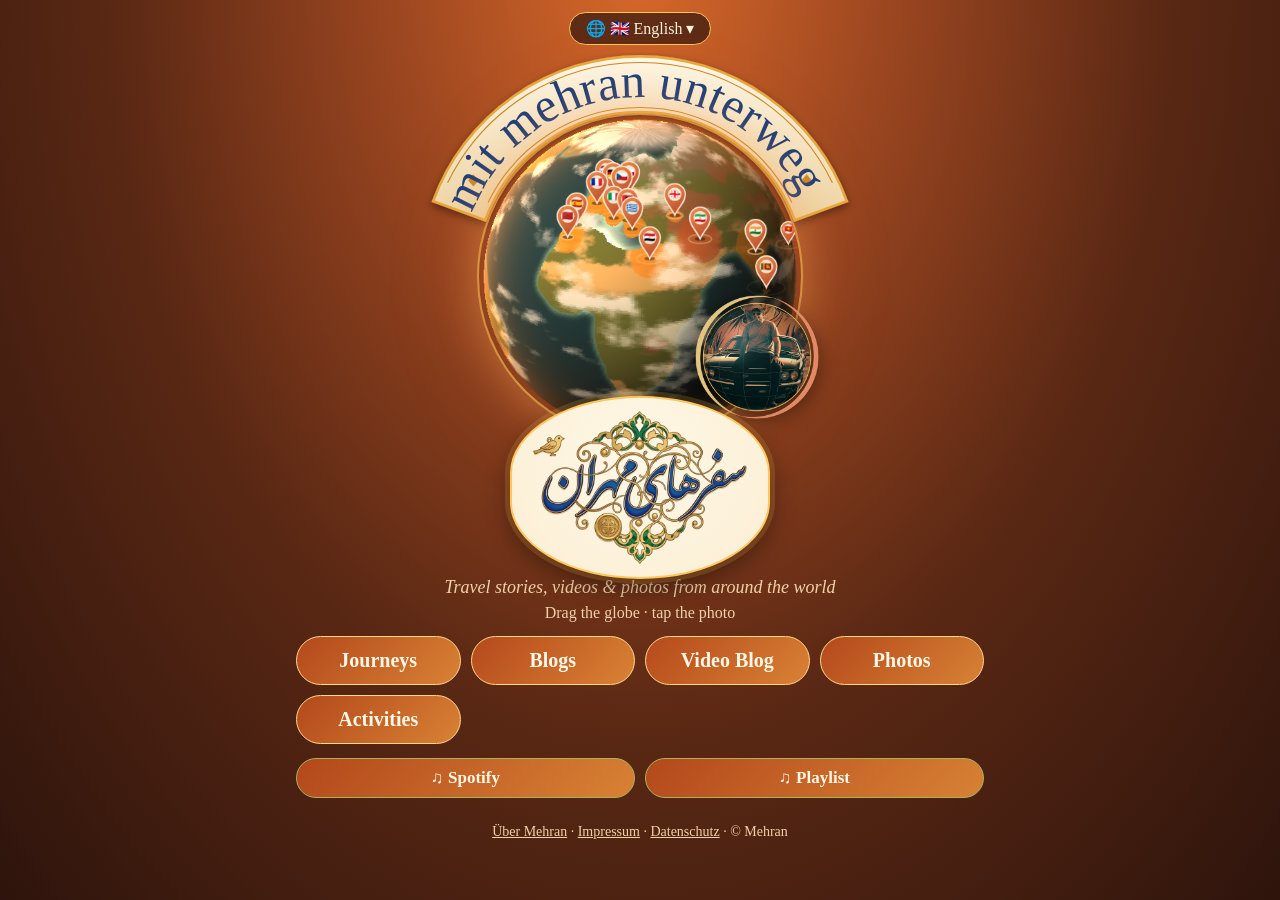
==== index.html @ 46181227 "Add files via upload" ====
<!DOCTYPE html>
<html lang="de"><head><meta charset="utf-8">
<meta name="viewport" content="width=device-width, initial-scale=1, viewport-fit=cover">
<title>Mit Mehran unterwegs – Reiseblog, Reisevideos &amp; Fotos aus aller Welt | سفرهای مهران</title>
<meta name="description" content="Mit Mehran unterwegs: Reisevideos, Reiseberichte und Fotos aus Korfu, Marokko, Sri Lanka, Bali, Vietnam, Ägypten und vielen weiteren Ländern – Geschichten ohne Hektik, direkt von unterwegs.">
<meta name="theme-color" content="#3a1a10"><meta name="robots" content="index,follow,max-image-preview:large">
<link rel="canonical" href="https://mehranaghadavoodi-blip.github.io/mit-mehran-unterwegs1/"><link rel="icon" href="favicon.png"><link rel="apple-touch-icon" href="favicon.png">
<meta property="og:type" content="website"><meta property="og:site_name" content="Mit Mehran unterwegs"><meta property="og:locale" content="de_DE">
<meta property="og:title" content="Mit Mehran unterwegs – Reisen, Videos &amp; Fotos"><meta property="og:description" content="Reisevideos, Berichte und Fotos aus aller Welt – Korfu, Marokko, Sri Lanka, Bali, Vietnam und mehr.">
<meta property="og:url" content="https://mehranaghadavoodi-blip.github.io/mit-mehran-unterwegs1/"><meta property="og:image" content="https://mehranaghadavoodi-blip.github.io/mit-mehran-unterwegs1/og-image.jpg"><meta name="twitter:card" content="summary_large_image">
<script type="application/ld+json">{"@context": "https://schema.org", "@graph": [{"@type": "WebSite", "name": "Mit Mehran unterwegs", "alternateName": "سفرهای مهران", "url": "https://mehranaghadavoodi-blip.github.io/mit-mehran-unterwegs1/", "inLanguage": ["de", "en", "fa", "ar"]}, {"@type": "Person", "name": "Mehran", "jobTitle": "Fotograf, Video-Creator und Schriftsteller", "url": "https://mehranaghadavoodi-blip.github.io/mit-mehran-unterwegs1/", "sameAs": ["https://youtube.com/@mitmehranunterwegs", "https://www.instagram.com/abadani225", "https://www.facebook.com/share/1QJ9mqX9H7/", "https://www.tiktok.com/@jelly.abdu"]}]}</script>
<link rel="stylesheet" href="fonts/fonts.css">
<style>
:root{--bg:#3a1a10;--ink:#fff3dc;--mut:#f0d2a8;--gold:#ffc65c;--terra:#e8723a;--olive:#a7b45a;--card:rgba(66,30,16,.78);--line:#a8622f;--plate:#fbeed3;box-sizing:border-box;padding-top:env(safe-area-inset-top,0px);padding-bottom:env(safe-area-inset-bottom,0px)}
html{scroll-padding-top:env(safe-area-inset-top,0px)}
*{box-sizing:border-box}body{margin:0;background:radial-gradient(ellipse at 50% -5%,#d9692a 0%,#9b4620 28%,#5a2814 58%,#2e140c 100%) fixed;color:var(--ink);font-family:'Cormorant Garamond','Vazirmatn',Georgia,serif;min-height:100vh}
[dir=rtl]{font-family:'Vazirmatn','Cormorant Garamond',sans-serif}
.wrap{max-width:720px;margin:0 auto;padding:12px 16px 40px}
.logo{position:relative;width:min(100%,520px);margin:0 auto;aspect-ratio:1;direction:ltr}
.logo>*{position:absolute}
.logo svg{inset:0;width:100%;height:100%;pointer-events:none}
#g{left:19%;top:12%;width:62%;height:62%;border-radius:50%;cursor:grab;touch-action:none;box-shadow:0 0 0 2px rgba(242,184,75,.6),0 0 40px 6px rgba(255,170,90,.35),0 0 90px rgba(224,122,69,.25)}
.ph{left:60%;top:46%;width:25%;aspect-ratio:1;border-radius:50%;cursor:pointer;filter:drop-shadow(0 4px 10px rgba(0,0,0,.55))}
.ph img{width:100%;height:100%;border-radius:50%;object-fit:cover;display:block}
.ph.own img{border:3px solid var(--gold)}
.plate{left:25%;top:66%;width:50%;padding:2.5% 4%;border-radius:50%/42%;background:radial-gradient(ellipse at 50% 35%,#fff8e6,var(--plate));border:2px solid var(--gold);box-shadow:0 0 0 5px rgba(242,184,75,.18),0 8px 24px rgba(0,0,0,.45)}
.plate img{display:block;width:100%;mix-blend-mode:multiply}
.top{font-family:'Great Vibes','Lora',Georgia,cursive;font-size:56px}
nav{display:grid;grid-template-columns:repeat(auto-fit,minmax(130px,1fr));gap:10px;margin:14px 0}
nav a,.back,.mus a{display:block;text-align:center;padding:12px 8px;border:1px solid var(--gold);border-radius:999px;color:var(--ink);text-decoration:none;font-size:20px;font-weight:600;background:linear-gradient(135deg,rgba(190,76,28,.9),rgba(230,140,56,.9));border-color:#ffd98a;color:#fff7e6;transition:.2s}
nav a:hover,.mus a:hover{filter:brightness(1.15)}nav a.on{background:#fff3dc;color:#8a3a14}
.back{display:inline-block;padding:6px 16px;font-size:16px;margin-bottom:8px}
h1{font-style:italic;color:var(--gold);font-size:32px;margin:6px 0}
.hint{color:var(--mut);font-size:16px;text-align:center;margin:6px 0}
.mus{display:flex;gap:10px;flex-wrap:wrap;margin-top:10px}.mus a{flex:1;min-width:150px;font-size:17px;border-color:var(--olive);padding:9px 8px}
.leg{display:flex;gap:16px;justify-content:center;align-items:flex-end;flex-wrap:wrap;margin:8px 0}
.leg div{text-align:center;font-size:15px;color:var(--mut)}.leg canvas{display:block;margin:auto}
.card{background:var(--card);border:1px solid var(--line);border-radius:16px;margin:14px 0;overflow:hidden}
.flag{height:7px}
.ci{padding:12px 14px;display:flex;gap:14px;align-items:flex-start}
.orb{position:relative;flex:none;width:118px;aspect-ratio:1;padding:5px;border-radius:50%;background:conic-gradient(var(--c1),var(--c2),var(--c1),var(--c2),var(--c1));transition:width .35s;box-shadow:0 0 18px rgba(255,170,90,.3)}
.orb::after{content:"";position:absolute;inset:-6px;border-radius:50%;border:1px dashed var(--gold);animation:sp 40s linear infinite;pointer-events:none}
@keyframes sp{to{transform:rotate(360deg)}}
.orb.big{width:min(100%,250px)}
.orb canvas{width:100%;height:100%;border-radius:50%;display:block;cursor:grab;touch-action:none;background:#12100e}
.orb .fb{position:absolute;right:-8px;top:-8px;font-size:22px;background:var(--card);border:1px solid var(--gold);border-radius:50%;width:32px;height:32px;display:flex;align-items:center;justify-content:center;z-index:2}
.tx{flex:1;min-width:0}.ci.rowbig{flex-wrap:wrap}
.tx h2{margin:0;font-size:25px}
.dt{color:var(--gold);font-size:16px}.gr{color:var(--mut);font-style:italic;font-size:17px;margin:2px 0 6px}
.chips{display:flex;flex-wrap:wrap;gap:6px;margin:6px 0}
.chips a{font-size:15px;padding:3px 10px 3px 6px;border-radius:999px;border:1px solid var(--line);color:var(--ink);text-decoration:none;display:inline-flex;align-items:center;gap:4px}
.chips a:hover{background:var(--terra);border-color:var(--terra);color:#fff}
.chips svg{width:12px;height:16px}
.yt{display:inline-block;margin-top:4px;padding:6px 14px;border-radius:8px;background:var(--terra);color:#fff;text-decoration:none;font-size:16px}
.soon{padding:40px 16px;text-align:center;color:var(--mut);font-size:20px;border:1px dashed var(--line);border-radius:16px}
.ed{text-align:center;margin-top:24px}.ed button{background:none;border:none;color:var(--mut);text-decoration:underline;font:inherit;font-size:14px;cursor:pointer}
#adm{position:fixed;inset:0;background:rgba(0,0,0,.7);display:flex;align-items:center;justify-content:center;z-index:9;padding:16px}
#adm[hidden]{display:none}
#adm div{background:var(--card);border:1px solid var(--gold);border-radius:14px;padding:14px;width:min(640px,100%);max-height:90vh;overflow:auto;direction:ltr}
#adm textarea{width:100%;height:42vh;background:var(--bg);color:var(--ink);border:1px solid var(--line);border-radius:8px;font:12px/1.35 monospace;padding:8px}
#adm button,#adm label{display:inline-block;margin:6px 6px 0 0;padding:6px 12px;border-radius:8px;border:1px solid var(--gold);background:var(--bg2);color:var(--ink);cursor:pointer;font-size:14px}
#adm p{font-size:14px;color:var(--mut);margin:4px 0}
@media(max-width:420px){.ci{flex-direction:column;align-items:center;text-align:center}.chips{justify-content:center}}
.lang{position:relative;text-align:center;margin-bottom:8px}
.lang summary{display:inline-block;list-style:none;cursor:pointer;padding:6px 16px;border:1px solid var(--gold);border-radius:999px;background:var(--card);color:var(--ink);font-size:16px}
.lang summary::-webkit-details-marker{display:none}
#lm{display:flex;flex-wrap:wrap;gap:6px;justify-content:center;margin-top:8px;padding:10px;border:1px solid var(--line);border-radius:14px;background:var(--card)}
#lm button{background:transparent;border:1px solid var(--line);color:var(--ink);border-radius:999px;padding:4px 12px;font:inherit;font-size:15px;cursor:pointer}
#lm button.on{background:var(--gold);color:#3a1a10;border-color:var(--gold)}
.card{backdrop-filter:blur(4px)}
.sr{position:absolute;left:-9999px;top:auto;width:1px;height:1px;overflow:hidden}
.tag{text-align:center;color:var(--mut);font-style:italic;font-size:18px;margin:4px 0}
.pl{list-style:none;margin:6px 0;padding:0;font-size:16px}.pl li{margin:3px 0}.pl a{color:var(--ink);text-decoration:underline;text-decoration-color:var(--terra);text-underline-offset:3px}
.fm{display:grid;grid-template-columns:1fr 1fr;gap:6px;margin:6px 0}.fm input,.fm select{width:100%;padding:6px;border-radius:8px;border:1px solid var(--line);background:var(--bg);color:var(--ink);font:inherit;font-size:14px}.fm .w{grid-column:1/3}
#adm h3{margin:8px 0 2px;color:var(--gold);font-size:18px}
footer{text-align:center;margin-top:26px;color:var(--mut);font-size:14px}footer a{color:var(--mut)}
</style></head><body><div class="wrap">
<details class="lang" id="lang"><summary id="ls"></summary><div id="lm"></div></details>
<section id="v-home">
 <h1 class="sr">Mit Mehran unterwegs – Reiseblog, Reisevideos und Fotos aus aller Welt</h1><div class="logo">
  <svg viewBox="0 0 600 600" role="img" aria-label="Mit Mehran unterwegs"><defs>
<linearGradient id="bg" x1="0" y1="0" x2="0" y2="1"><stop offset="0" stop-color="#fff9e8"/><stop offset="1" stop-color="#efd7a6"/></linearGradient>
<filter id="sh" x="-10%" y="-10%" width="120%" height="130%"><feDropShadow dx="0" dy="4" stdDeviation="5" flood-color="#000" flood-opacity=".45"/></filter>
<path id="pt" d="M113.9 167.3A207 207 0 0 1 486.1 167.3"/></defs>
<path d="M61.3 171.1A254 254 0 0 1 538.7 171.1L478.5 193.0A190 190 0 0 0 121.5 193.0Z" fill="url(#bg)" stroke="#e8a93f" stroke-width="3" filter="url(#sh)"/>
<path d="M78.0 149.7A247 247 0 0 1 522.0 149.7" fill="none" stroke="#c98a2b" stroke-width="1.3"/><path d="M124.7 172.5A195 195 0 0 1 475.3 172.5" fill="none" stroke="#c98a2b" stroke-width="1.3"/><path d="M107.7 140.0l6 7-6 7-6-7z" fill="#c98a2b"/><path d="M492.3 140.0l6 7-6 7-6-7z" fill="#c98a2b"/>
<text class="top" fill="#1c3d78"><textPath href="#pt" startOffset="50%" text-anchor="middle">mit mehran unterwegs</textPath></text></svg>
  <canvas id="g" width="420" height="420"></canvas>
  <div class="ph" id="ph"><img id="pi" alt="Mehran"></div>
  <div class="plate"><img id="cal" alt="سفرهای مهران" src="[data-uri]"></div>
 </div>
 <p class="tag" data-t="tag"></p><p class="hint" data-t="hint1"></p>
</section>
<nav id="nav">
 <a href="#reisen" data-t="reisen"></a><a href="#blogs" data-t="blogs"></a><a href="#video" data-t="video"></a><a href="#fotos" data-t="fotos"></a><a href="#aktivitaeten" data-t="akt"></a>
</nav>
<div class="mus" id="mus">
 <a target="_blank" rel="noopener" href="https://open.spotify.com/user/315xuod2fjqzp75no5vqxgsgejxu">♫ Spotify</a>
 <a target="_blank" rel="noopener" href="https://open.spotify.com/playlist/4l3kvrcAQksjqbHuyg9P7o">♫ Playlist</a>
</div>
<section id="v-reisen" hidden>
 <a class="back" href="#home" data-t="back"></a>
 <h1 data-t="reisen"></h1>
 <div class="leg"><div><canvas id="l1" width="60" height="80"></canvas><span data-t="lv"></span></div><div><canvas id="l2" width="60" height="80"></canvas><span data-t="lp"></span></div><div><canvas id="l3" width="60" height="80"></canvas><span data-t="lvid"></span></div></div>
 <p class="hint" data-t="hint2"></p>
 <div id="list"></div>
</section>
<section id="v-other" hidden>
 <a class="back" href="#home" data-t="back"></a>
 <h1 id="ot"></h1><div class="soon" data-t="soon"></div>
</section>
<footer><a href="ueber-mehran.html">Über Mehran</a> · <a href="impressum.html">Impressum</a> · <a href="datenschutz.html">Datenschutz</a> · © Mehran</footer>
</div>
<noscript><div style="padding:16px"><h2>Reisen</h2><h3>Vietnam</h3><ul><li><a href="https://youtube.com/@mitmehranunterwegs/search?query=Vietnam+–+nächste+Reise">Vietnam – nächste Reise</a> 01.2027</li><li><a href="https://youtube.com/@mitmehranunterwegs/search?query=Vietnam+September+2023">Vietnam September 2023</a> 09.2023</li></ul><h3>Albanien</h3><ul><li><a href="https://youtube.com/@mitmehranunterwegs/search?query=Saranda+–+Das+Tor+zur+Albanischen+Riviera">Saranda – Das Tor zur Albanischen Riviera</a> 10.2026</li><li><a href="https://youtube.com/@mitmehranunterwegs/search?query=Albanien+Oktober+2023">Albanien Oktober 2023</a> 10.2023</li><li><a href="https://youtube.com/@mitmehranunterwegs/search?query=Griechenland-Albanien23">Griechenland-Albanien23</a> 2023</li></ul><h3>Griechenland</h3><ul><li><a href="https://youtube.com/@mitmehranunterwegs/search?query=Korfu+–+Reise-Vlog+2026">Korfu – Reise-Vlog 2026</a> 25.09. – 10.10.2026</li><li><a href="https://youtube.com/@mitmehranunterwegs/search?query=Korfu+13.10.22">Korfu 13.10.22</a> 10.2022</li><li><a href="https://youtube.com/@mitmehranunterwegs/search?query=Korfu+im+Oktober">Korfu im Oktober</a> </li><li><a href="https://youtube.com/@mitmehranunterwegs/search?query=Korfu+10.21">Korfu 10.21</a> 10.2021</li><li><a href="https://youtube.com/@mitmehranunterwegs/search?query=GRECE+Juli20+–+Griechenland">GRECE Juli20 – Griechenland</a> 07.2020</li><li><a href="https://youtube.com/@mitmehranunterwegs/search?query=Kreta+Februar+2020">Kreta Februar 2020</a> 02.2020</li><li><a href="https://youtube.com/@mitmehranunterwegs/search?query=Griechenland+–+Peloponnes">Griechenland – Peloponnes</a> </li><li><a href="https://youtube.com/@mitmehranunterwegs/search?query=Eine+griechische+Abenteuer-Reise">Eine griechische Abenteuer-Reise</a> </li></ul><h3>Marokko</h3><ul><li><a href="https://youtube.com/@mitmehranunterwegs/search?query=Marokko+Novv.+25">Marokko Novv. 25</a> 11.2025</li><li><a href="https://youtube.com/@mitmehranunterwegs/search?query=Marokko+–+Essaouira">Marokko – Essaouira</a> 08.2019</li><li><a href="https://youtube.com/@mitmehranunterwegs/search?query=Morocco">Morocco</a> </li><li><a href="https://youtube.com/@mitmehranunterwegs/search?query=Morocco,+a+country+that+captivates+every…">Morocco, a country that captivates every…</a> </li></ul><h3>Sri Lanka</h3><ul><li><a href="https://youtube.com/@mitmehranunterwegs/search?query=Srilanka+2025">Srilanka 2025</a> 2025</li><li><a href="https://youtube.com/@mitmehranunterwegs/search?query=Srilanka+Juli+25">Srilanka Juli 25</a> 07.2025</li><li><a href="https://youtube.com/@mitmehranunterwegs/search?query=SriLanka+Januar+und+Februar+2024">SriLanka Januar und Februar 2024</a> 01.–02.2024</li></ul><h3>Indonesien · Bali & Lombok</h3><ul><li><a href="https://youtube.com/@mitmehranunterwegs/search?query=Bali+2025">Bali 2025</a> 2025</li><li><a href="https://youtube.com/@mitmehranunterwegs/search?query=Bali-Indonesien+Juli+2025">Bali-Indonesien Juli 2025</a> 07.2025</li></ul><h3>USA · Kalifornien</h3><ul><li><a href="https://youtube.com/@mitmehranunterwegs/search?query=California+Feb.–April+2025">California Feb.–April 2025</a> 02.–04.2025</li></ul><h3>Deutschland</h3><ul><li><a href="https://youtube.com/@mitmehranunterwegs/search?query=Berlin+Mai.2022">Berlin Mai.2022</a> 05.2022</li><li><a href="https://youtube.com/@mitmehranunterwegs/search?query=Germany-Berlin">Germany-Berlin</a> </li><li><a href="https://youtube.com/@mitmehranunterwegs/search?query=Kassel-Meissner">Kassel-Meissner</a> </li></ul><h3>Ägypten</h3><ul><li><a href="https://youtube.com/@mitmehranunterwegs/search?query=Ägypten">Ägypten</a> </li></ul><h3>Frankreich</h3><ul><li><a href="https://youtube.com/@mitmehranunterwegs/search?query=Frankreich">Frankreich</a> </li></ul><h3>Georgien</h3><ul><li><a href="https://youtube.com/@mitmehranunterwegs/search?query=Georgien">Georgien</a> </li></ul><h3>Spanien · Andalusien</h3><ul></ul><h3>Niederlande</h3><ul><li><a href="https://youtube.com/@mitmehranunterwegs/search?query=Amsterdam+–+Trip">Amsterdam – Trip</a> </li><li><a href="https://youtube.com/@mitmehranunterwegs/search?query=Niederland+–+Holland">Niederland – Holland</a> </li></ul><h3>Polen</h3><ul><li><a href="https://youtube.com/@mitmehranunterwegs/search?query=One+Week+in+Poland">One Week in Poland</a> </li><li><a href="https://youtube.com/@mitmehranunterwegs/search?query=Poland">Poland</a> </li></ul><h3>Tschechien</h3><ul><li><a href="https://youtube.com/@mitmehranunterwegs/search?query=A+weekend+in+Prague.">A weekend in Prague.</a> </li></ul><h3>Italien</h3><ul><li><a href="https://youtube.com/@mitmehranunterwegs/search?query=Neapel">Neapel</a> </li></ul><h3>Indien</h3><ul><li><a href="https://youtube.com/@mitmehranunterwegs/search?query=Indien">Indien</a> </li></ul></div></noscript>
<div id="adm" hidden><div>
 <h3>Reise hinzufügen</h3>
 <div class="fm"><select id="fc" class="w"></select><input id="ft" class="w" placeholder="Titel, z. B. Korfu Mai 2027"><input id="fd" placeholder="Datum, z. B. 05.2027"><input id="fu" placeholder="YouTube-Playlist/Video-Link"><label class="w"><input id="fp" type="checkbox" style="width:auto"> geplant (noch nicht gereist)</label></div>
 <button id="at">＋ Reise speichern</button>
 <h3>Ort hinzufügen</h3>
 <div class="fm"><input id="pn" placeholder="Ortsname"><input id="pc" placeholder="Koordinaten oder Google-Maps-Link"><input id="pu" class="w" placeholder="Video-Link zu diesem Ort (optional)"></div>
 <button id="ap2">＋ Ort speichern</button>
 <p id="msg" style="color:var(--gold)"></p>
 <h3>Daten (reisen.json)</h3>
 <p>Nach dem Speichern: „Kopieren“, den Text in die Datei <b>reisen.json</b> einfügen und auf den Server hochladen. Änderungen hier sieht nur dieser Browser, bis reisen.json ersetzt ist.</p>
 <textarea id="ta" spellcheck="false"></textarea>
 <button id="ap">Text übernehmen</button><button id="cp">Kopieren</button><button id="dl">Als Datei laden</button><button id="rs">Zurücksetzen</button>
 <label>Foto hinzufügen<input id="pf" type="file" accept="image/*" hidden></label>
 <label>Schriftzug unten ersetzen<input id="cf" type="file" accept="image/*" hidden></label>
 <button id="cl">Schließen</button>
</div></div>
<svg width="0" height="0" style="position:absolute"><symbol id="pin" viewBox="0 0 24 32"><path d="M12 31C9 22 2 18 2 11a10 10 0 0 1 20 0c0 7-7 11-10 20z"/><circle cx="12" cy="11" r="4" fill="#f3e6d0"/></symbol></svg>

<script>
const D=Math.PI/180,YT='https://www.youtube.com/@mitmehranunterwegs';
const LANGS=['de','en','fa','ar','el','es','id','vi','fr','si','ka'],LB=['Deutsch','English','فارسی','دارجة / العربية','Ελληνικά','Español','Indonesia','Tiếng Việt','Français','සිංහල','ქართული'],FL=['🇩🇪','🇬🇧','🇮🇷','🇲🇦','🇬🇷','🇪🇸','🇮🇩','🇻🇳','🇫🇷','🇱🇰','🇬🇪'];
/* ===== Daten: nur über #admin oder reisen.json pflegen ===== */
const DB={
VN:{nm:'Vietnam|Vietnam|ویتنام|فيتنام|Βιετνάμ|Vietnam|Vietnam|Việt Nam|Vietnam|වියට්නාමය|ვიეტნამი',f:'🇻🇳',l:'vi',c:[16,107],r:6,z:2.6,gr:'Chào mừng đến Việt Nam',col:['#da251d','#ffcd00']},
AL:{nm:'Albanien|Albania|آلبانی|ألبانيا',f:'🇦🇱',l:'',c:[40.9,20],r:2.4,z:7,gr:'Mirë se vini në Shqipëri',col:['#e41e20','#111111']},
GR:{nm:'Griechenland|Greece|یونان|اليونان|Ελλάδα|Grecia|Yunani|Hy Lạp|Grèce|ග්‍රීසිය|საბერძნეთი',f:'🇬🇷',l:'el',c:[37.6,22.4],r:4.5,z:6.5,gr:'Καλώς ήρθατε στην Ελλάδα',col:['#0d5eaf','#ffffff']},
MA:{nm:'Marokko|Morocco|مراکش|المغرب',f:'🇲🇦',l:'ar',c:[31.8,-7],r:5,z:4.5,gr:'مرحبا بكم في المغرب',col:['#c1272d','#006233']},
LK:{nm:'Sri Lanka|Sri Lanka|سریلانکا|سريلانكا|Σρι Λάνκα|Sri Lanka|Sri Lanka|Sri Lanka|Sri Lanka|ශ්‍රී ලංකාව|შრი-ლანკა',f:'🇱🇰',l:'si',c:[7.6,80.7],r:3,z:9,gr:'ආයුබෝවන් – Ayubowan',col:['#8d153a','#eb7400']},
ID:{nm:'Indonesien · Bali & Lombok|Indonesia · Bali & Lombok|اندونزی · بالی و لومبوک|إندونيسيا · بالي ولومبوك|Ινδονησία · Μπαλί|Indonesia · Bali|Indonesia · Bali|Indonesia · Bali|Indonésie · Bali|ඉන්දුනීසියාව · බාලි|ინდონეზია · ბალი',f:'🇮🇩',l:'id',c:[-8.6,115.7],r:2,z:11,gr:'Selamat datang di Indonesia',col:['#ce1126','#ffffff']},
US:{nm:'USA · Kalifornien|USA · California|آمریکا · کالیفرنیا|الولايات المتحدة · كاليفورنيا',f:'🇺🇸',l:'en',c:[36.5,-119.5],r:4,z:4,gr:'Welcome to California',col:['#b22234','#3c3b6e']},
DE:{nm:'Deutschland|Germany|آلمان|ألمانيا|Γερμανία|Alemania|Jerman|Đức|Allemagne|ජර්මනිය|გერმანია',f:'🇩🇪',l:'de',c:[51,10],r:4,z:4,gr:'Willkommen in Deutschland',col:['#000000','#dd0000']},
EG:{nm:'Ägypten|Egypt|مصر|مصر|Αίγυπτος|Egipto|Mesir|Ai Cập|Égypte|ඊජිප්තුව|ეგვიპტე',f:'🇪🇬',l:'ar',c:[26.5,30],r:6,z:3,gr:'أهلاً بك في مصر',col:['#ce1126','#111111']},
FR:{nm:'Frankreich|France|فرانسه|فرنسا|Γαλλία|Francia|Prancis|Pháp|France|ප්‍රංශය|საფრანგეთი',f:'🇫🇷',l:'fr',c:[46.6,2.4],r:4.5,z:3.4,gr:'Bienvenue en France',col:['#0055a4','#ef4135']},
GE:{nm:'Georgien|Georgia|گرجستان|جورجيا|Γεωργία|Georgia|Gruzia|Gruzia|Géorgie|ජෝර්ජියාව|საქართველო',f:'🇬🇪',l:'ka',c:[42.2,43.5],r:2.6,z:6,gr:'კეთილი იყოს თქვენი მობრძანება საქართველოში',col:['#ffffff','#e8112d']},
ES:{nm:'Spanien · Andalusien|Spain · Andalusia|اسپانیا · اندلس|إسبانيا · الأندلس|Ισπανία · Ανδαλουσία|España · Andalucía|Spanyol · Andalusia|Tây Ban Nha · Andalusia|Espagne · Andalousie|ස්පාඤ්ඤය · අන්ඩලූසියා|ესპანეთი · ანდალუსია',f:'🇪🇸',l:'es',c:[37,-4.5],r:4,z:7,gr:'Bienvenidos a Andalucía',col:['#aa151b','#f1bf00']},
NL:{nm:'Niederlande|Netherlands|هلند|هولندا',f:'🇳🇱',l:'',c:[52.2,5.3],r:1.6,z:8,gr:'Welkom in Nederland',col:['#ae1c28','#21468b']},
PL:{nm:'Polen|Poland|لهستان|بولندا',f:'🇵🇱',l:'',c:[52,19.4],r:3,z:5.5,gr:'Witamy w Polsce',col:['#ffffff','#dc143c']},
CZ:{nm:'Tschechien|Czechia|چک|التشيك',f:'🇨🇿',l:'',c:[49.8,15.5],r:2,z:7,gr:'Vítejte v Česku',col:['#11457e','#d7141a']},
IT:{nm:'Italien|Italy|ایتالیا|إيطاليا|Ιταλία|Italia|Italia|Ý|Italie|ඉතාලිය|იტალია',f:'🇮🇹',l:'',c:[41.5,13],r:4,z:5,gr:'Benvenuti in Italia',col:['#009246','#ce2b37']},
IN:{nm:'Indien|India|هند|الهند',f:'🇮🇳',l:'',c:[22,79],r:8,z:2.4,gr:'स्वागत है',col:['#ff9933','#138808']}
};
const TRIPS0=[{"cc": "VN", "trips": [{"t": "Vietnam – nächste Reise", "d": "01.2027", "plan": 1}, {"t": "Vietnam September 2023", "d": "09.2023", "n": 15}]}, {"cc": "AL", "trips": [{"t": "Saranda – Das Tor zur Albanischen Riviera", "d": "10.2026"}, {"t": "Albanien Oktober 2023", "d": "10.2023", "n": 17}, {"t": "Griechenland-Albanien23", "d": "2023", "n": 2}], "p": [["Saranda", 39.875, 20.005]]}, {"cc": "GR", "trips": [{"t": "Korfu – Reise-Vlog 2026", "d": "25.09. – 10.10.2026"}, {"t": "Korfu 13.10.22", "d": "10.2022", "n": 22}, {"t": "Korfu im Oktober", "n": 15}, {"t": "Korfu 10.21", "d": "10.2021", "n": 14}, {"t": "GRECE Juli20 – Griechenland", "d": "07.2020", "n": 29}, {"t": "Kreta Februar 2020", "d": "02.2020"}, {"t": "Griechenland – Peloponnes", "n": 15}, {"t": "Eine griechische Abenteuer-Reise", "n": 3}], "p": [["Korfu", 39.62, 19.92], ["Peloponnes", 37.4, 22.4], ["Kreta", 35.25, 24.9]]}, {"cc": "MA", "trips": [{"t": "Marokko Novv. 25", "d": "11.2025", "n": 80}, {"t": "Marokko – Essaouira", "d": "08.2019", "n": 24}, {"t": "Morocco", "n": 22}, {"t": "Morocco, a country that captivates every…", "n": 15}], "p": [["Essaouira", 31.51, -9.77]]}, {"cc": "LK", "trips": [{"t": "Srilanka 2025", "d": "2025", "n": 50}, {"t": "Srilanka Juli 25", "d": "07.2025", "n": 2}, {"t": "SriLanka Januar und Februar 2024", "d": "01.–02.2024"}], "p": [["Negombo", 7.21, 79.84], ["Colombo", 6.93, 79.85], ["Kandy", 7.29, 80.63], ["Dambulla", 7.86, 80.65], ["Pidurangala", 7.96, 80.76], ["Ella", 6.87, 81.05], ["Bandarawela", 6.83, 80.99], ["Tissamaharama", 6.28, 81.29], ["Mirissa", 5.95, 80.46], ["Weligama", 5.97, 80.43], ["Galle", 6.03, 80.22], ["Hikkaduwa", 6.14, 80.1], ["Batticaloa", 7.71, 81.7], ["Bibile", 7.17, 81.23]]}, {"cc": "ID", "trips": [{"t": "Bali 2025", "d": "2025", "n": 30}, {"t": "Bali-Indonesien Juli 2025", "d": "07.2025", "n": 26}], "p": [["Ubud", -8.51, 115.26], ["Canggu", -8.65, 115.14], ["Jimbaran", -8.79, 115.16], ["Sanur", -8.69, 115.26], ["Amed", -8.35, 115.66], ["Nusa Penida", -8.73, 115.54], ["Kuta Lombok", -8.89, 116.28], ["Tetebatu", -8.52, 116.39]]}, {"cc": "US", "trips": [{"t": "California Feb.–April 2025", "d": "02.–04.2025", "n": 28}]}, {"cc": "DE", "trips": [{"t": "Berlin Mai.2022", "d": "05.2022", "n": 6}, {"t": "Germany-Berlin", "n": 2}, {"t": "Kassel-Meissner", "n": 5}]}, {"cc": "EG", "trips": [{"t": "Ägypten", "n": 13}]}, {"cc": "FR", "trips": [{"t": "Frankreich", "n": 2}]}, {"cc": "GE", "trips": [{"t": "Georgien", "n": 2}]}, {"cc": "ES", "trips": [], "p": [["Córdoba", 37.89, -4.78], ["Málaga", 36.72, -4.42], ["Tarifa", 36.01, -5.6], ["Níjar", 36.97, -2.21], ["Jerez de la Frontera", 36.69, -6.14]]}, {"cc": "NL", "trips": [{"t": "Amsterdam – Trip", "n": 4}, {"t": "Niederland – Holland", "n": 5}]}, {"cc": "PL", "trips": [{"t": "One Week in Poland", "n": 1}, {"t": "Poland", "n": 1}]}, {"cc": "CZ", "trips": [{"t": "A weekend in Prague.", "n": 2}]}, {"cc": "IT", "trips": [{"t": "Neapel", "n": 1}]}, {"cc": "IN", "trips": [{"t": "Indien", "n": 1}]}];
function expand(raw){return raw.map(e=>{const k=Object.assign({},DB[e.cc]||{},e);k.p=e.p||[];k.trips=(e.trips||[]).slice();k.plan=k.trips.length>0&&k.trips.every(x=>x.plan);return k})}
let RAW=TRIPS0,draft=false;try{if(location.hash==='#admin'){const sv=localStorage.getItem('mm_raw2');if(sv){RAW=JSON.parse(sv);draft=true}}}catch(e){}
let T=expand(RAW);
const H=[[32,53,9]];
const polys=[
[[-10,36],[-9,43],[-1,46],[-4,48],[5,52],[8,55],[10,58],[5,62],[15,69],[28,71],[45,68],[70,73],[100,77],[140,72],[170,70],[180,66],[160,60],[155,51],[142,53],[140,45],[130,42],[122,40],[122,31],[120,23],[108,21],[106,10],[100,13],[103,1],[98,8],[93,17],[88,22],[80,15],[77,8],[73,17],[67,25],[57,25],[56,27],[50,30],[48,29],[51,25],[56,26],[59,22],[52,16],[43,13],[35,28],[34,31],[36,36],[27,37],[26,40],[23,38],[20,40],[19,42],[13,45],[16,41],[18,40],[15,38],[8,44],[3,43],[-2,37]],
[[-17,21],[-10,30],[-6,36],[10,37],[11,33],[20,31],[32,31],[35,28],[43,12],[51,12],[40,-3],[40,-15],[33,-26],[20,-35],[17,-30],[12,-17],[9,-1],[9,4],[-8,4],[-17,14]],
[[-168,66],[-140,70],[-95,72],[-80,73],[-62,60],[-55,50],[-67,45],[-75,38],[-81,31],[-80,25],[-90,30],[-97,26],[-97,20],[-87,21],[-83,10],[-78,8],[-85,12],[-92,15],[-105,20],[-110,24],[-115,31],[-124,40],[-125,49],[-140,60],[-165,60]],
[[-55,60],[-20,70],[-20,82],[-60,82],[-70,76]],
[[-78,8],[-60,10],[-50,0],[-35,-6],[-40,-22],[-48,-28],[-58,-38],[-65,-42],[-68,-52],[-74,-50],[-72,-30],[-70,-18],[-81,-6],[-80,0]],
[[114,-22],[122,-18],[131,-12],[137,-12],[142,-11],[146,-19],[153,-26],[150,-37],[140,-38],[130,-32],[115,-34]],
[[95,5],[98,4],[106,-5],[102,-4]],[[109,1],[117,7],[119,1],[116,-4],[110,-3]],[[105,-6],[114,-8],[106,-7.5]],
[[80,9.5],[82,7],[81,6],[80,6]],[[-5,50],[2,51],[0,58],[-6,58]],[[130,31],[141,36],[145,44],[141,45],[135,35]],[[-180,-90],[180,-90],[180,-72],[-180,-72]],[[19.4,39.9],[19.95,39.8],[20.1,39.45],[19.85,39.35],[19.75,39.7]]];

// ---- Erdtextur erzeugen (einmalig) ----
const TW=1024,TH=512;
const hs=(x,y)=>{let h=Math.imul(x,374761393)+Math.imul(y,668265263);h=Math.imul(h^(h>>>13),1274126177);return((h^(h>>>16))>>>0)/4294967295};
const vn=(x,y)=>{const xi=Math.floor(x),yi=Math.floor(y),xf=x-xi,yf=y-yi,u=xf*xf*(3-2*xf),v=yf*yf*(3-2*yf);return hs(xi,yi)*(1-u)*(1-v)+hs(xi+1,yi)*u*(1-v)+hs(xi,yi+1)*(1-u)*v+hs(xi+1,yi+1)*u*v};
const fbm=(x,y)=>{let s=0,a=.5;for(let i=0;i<5;i++){s+=a*vn(x,y);x*=2;y*=2;a/=2}return s};
const mix=(a,b,t)=>a+(b-a)*t,sm=(a,b,x)=>{x=Math.min(1,Math.max(0,(x-a)/(b-a)));return x*x*(3-2*x)};
const TEX=new Uint8ClampedArray(TW*TH*4),OC=new Uint8Array(TW*TH),CL=new Uint8Array(512*256);
function genTex(){
 const m=document.createElement('canvas');m.width=TW;m.height=TH;const x=m.getContext('2d');
 x.fillStyle='#000';x.fillRect(0,0,TW,TH);x.fillStyle='#fff';
 for(const p of polys){x.beginPath();p.forEach(([lo,la],i)=>{const X=(lo+180)/360*TW,Y=(90-la)/180*TH;i?x.lineTo(X,Y):x.moveTo(X,Y)});x.fill()}
 const d=x.getImageData(0,0,TW,TH).data;let a=new Float32Array(TW*TH),b=new Float32Array(TW*TH);
 for(let j=0;j<TH;j++)for(let i=0;i<TW;i++){const dx=(fbm(i*.03,j*.03)-.5)*22,dy=(fbm(i*.03+50,j*.03)-.5)*22;
  const si=Math.min(TW-1,Math.max(0,Math.round(i+dx))),sj=Math.min(TH-1,Math.max(0,Math.round(j+dy)));a[j*TW+i]=d[(sj*TW+si)*4]/255}
 for(let k=0;k<3;k++){const R=5;
  for(let j=0;j<TH;j++){let s=0;for(let i=-R;i<=R;i++)s+=a[j*TW+((i+TW)%TW)];for(let i=0;i<TW;i++){b[j*TW+i]=s/(2*R+1);s+=a[j*TW+((i+R+1)%TW)]-a[j*TW+((i-R+TW)%TW)]}}
  for(let i=0;i<TW;i++){let s=0;for(let j=-R;j<=R;j++)s+=b[Math.min(TH-1,Math.max(0,j))*TW+i];for(let j=0;j<TH;j++){a[j*TW+i]=s/(2*R+1);s+=b[Math.min(TH-1,j+R+1)*TW+i]-b[Math.max(0,j-R)*TW+i]}}}
 const hl=[...T.map(k=>[k.c[0],k.c[1],k.r*1.25,k.plan?[150,170,80]:[255,150,40]]),...H.map(h=>[h[0],h[1],h[2],[214,96,52]])].map(h=>({s:Math.sin(h[0]*D),c:Math.cos(h[0]*D),lo:h[1]*D,rr:Math.cos(h[2]*D),k:Math.cos(h[2]*D*.6),col:h[3]}));
 for(let j=0;j<TH;j++){const la=90-(j+.5)/TH*180,al=Math.abs(la),sl=Math.sin(la*D),cl=Math.cos(la*D);
  for(let i=0;i<TW;i++){const o=j*TW+i,bl=a[o],lo=(i+.5)/TW*360-180,e=fbm(i*.02,j*.04),n2=fbm(i*.08+9,j*.08);
   let r,g,bb,land=bl+(n2-.5)*.3>.5;if(!land)for(const h of hl){if(sl*h.s+cl*h.c*Math.cos(lo*D-h.lo)>h.k+(n2-.5)*.00035){land=true;break}}
   if(!land){const t=sm(.02,.55,bl);r=mix(36,104,t);g=mix(64,150,t);bb=mix(72,132,t);OC[o]=1;
    if(al>70){const w=sm(70,80,al)*(.6+n2*.4);r=mix(r,225,w);g=mix(g,235,w);bb=mix(bb,245,w)}}
   else{r=116;g=120;bb=58;const hi=sm(.5,.66,e);r=mix(r,164,hi);g=mix(g,108,hi);bb=mix(bb,70,hi);
    const des=sm(8,16,al)*(1-sm(30,38,al))*sm(.42,.55,e);r=mix(r,236,des);g=mix(g,188,des);bb=mix(bb,116,des);
    const tun=sm(52,62,al);r=mix(r,128,tun*.6);g=mix(g,134,tun*.6);bb=mix(bb,112,tun*.6);
    const ice=sm(64,72,al+(n2-.5)*8);r=mix(r,238,ice);g=mix(g,242,ice);bb=mix(bb,248,ice);
    for(const h of hl){const cd=sl*h.s+cl*h.c*Math.cos(lo*D-h.lo);if(cd>h.rr){const w=(.55+.2*sm(h.rr,h.k,cd))*sm(h.rr,h.rr+.0008,cd);r=mix(r,h.col[0],w);g=mix(g,h.col[1],w);bb=mix(bb,h.col[2],w)}}}
   TEX[o*4]=r;TEX[o*4+1]=g;TEX[o*4+2]=bb;TEX[o*4+3]=255}}
 for(let j=0;j<256;j++)for(let i=0;i<512;i++)CL[j*512+i]=sm(.52,.74,fbm(i*.035,j*.07+30))*210;
}
genTex();

// ---- Kugel rendern ----
const L0=[-.45,.4,.8],Ln=Math.hypot(...L0),LX=L0[0]/Ln,LY=L0[1]/Ln,LZ=L0[2]/Ln;
const Hx=LX,Hy=LY,Hz=LZ+1,Hn=Math.hypot(Hx,Hy,Hz);
function render(cv,l0,p0,zoom,pins,t,cloud){
 const N=cv.width,x=cv.getContext('2d'),C=N/2,R=N/2*.97*zoom,sp=Math.sin(p0*D),cp=Math.cos(p0*D);
 const img=cv._i||(cv._i=x.createImageData(N,N)),px=img.data;
 for(let j=0;j<N;j++){const y=(C-j-.5)/R;for(let i=0;i<N;i++){const X=(i+.5-C)/R,r2=X*X+y*y,o=(j*N+i)*4;
  if(r2>1){px[o+3]=0;continue}
  const z=Math.sqrt(1-r2),f=Math.asin(y*cp+z*sp),lam=l0+Math.atan2(X,z*cp-y*sp)/D;
  const u=(((lam+540)%360)/360*TW)|0,v=Math.min(TH-1,((90-f/D)/180*TH)|0),ti=v*TW+u;
  let d=Math.max(0,X*LX+y*LY+z*LZ),sh=.16+.95*d,r=TEX[ti*4]*sh,g=TEX[ti*4+1]*sh,b=TEX[ti*4+2]*sh;
  if(zoom>3){const fu=((lam+540)%360)/360*TW-.5,fv=(90-f/D)/180*TH-.5,u0=Math.floor(fu),v0=Math.max(0,Math.min(TH-2,Math.floor(fv))),ax=fu-u0,ay=Math.min(1,Math.max(0,fv-v0));r=g=b=0;for(let dy=0;dy<2;dy++)for(let dx=0;dx<2;dx++){const w=(dx?ax:1-ax)*(dy?ay:1-ay),q=((v0+dy)*TW+((u0+dx+TW)%TW))*4;r+=TEX[q]*w*sh;g+=TEX[q+1]*w*sh;b+=TEX[q+2]*w*sh}}
  if(OC[ti]){const s=Math.pow(Math.max(0,(X*Hx+y*Hy+z*Hz)/Hn),70)*.8*255;r+=s;g+=s;b+=s*.9}
  if(cloud){const c=CL[(Math.min(255,((90-f/D)/180*256)|0))*512+((((lam*1.04+540)%360)/360*512)|0)]*(.2+.8*d)*.0045;r=mix(r,255,c);g=mix(g,255,c);b=mix(b,255,c)}
  const rim=Math.pow(1-z,2.6)*(.35+.9*d);r+=255*rim;g+=150*rim;b+=70*rim;
  px[o]=r*1.08;px[o+1]=g*.97;px[o+2]=b*.84;px[o+3]=255}}
 x.putImageData(img,0,0);
 const out=[],s=N/(zoom>8?13:zoom>1.5?9:19);
 pins.map(q=>{const l=(q.lo-l0)*D,f=q.la*D,cc=sp*Math.sin(f)+cp*Math.cos(f)*Math.cos(l);return{q,cc,X:C+R*Math.cos(f)*Math.sin(l),Y:C-R*(cp*Math.sin(f)-sp*Math.cos(f)*Math.cos(l))}})
  .filter(a=>a.cc>.12).sort((a,b)=>a.Y-b.Y).forEach((a,i)=>{drawPin(x,a.X,a.Y,s*Math.min(1,a.cc*3),a.q.col,a.q.fl,t,i);out.push({X:a.X,Y:a.Y-s*1.25,s,id:a.q.id})});
 return out}
function drawPin(x,X,Y,s,col,fl,t,i){
 x.save();x.translate(X,Y);
 const k=((t||0)/900+(i||0)*.37)%1;x.strokeStyle='rgba(255,220,150,'+(.6*(1-k))+')';x.lineWidth=2;x.beginPath();x.ellipse(0,0,s*(.3+.9*k),s*(.12+.35*k),0,0,7);x.stroke();
 x.fillStyle='rgba(0,0,0,.4)';x.beginPath();x.ellipse(0,0,s*.32,s*.11,0,0,7);x.fill();
 x.beginPath();x.moveTo(0,0);x.bezierCurveTo(-s*.2,-s*.5,-s*.62,-s*.75,-s*.62,-s*1.25);x.arc(0,-s*1.25,s*.62,Math.PI,0);x.bezierCurveTo(s*.62,-s*.75,s*.2,-s*.5,0,0);x.closePath();
 const g=x.createLinearGradient(-s*.6,-s*1.8,s*.6,0);g.addColorStop(0,col[0]);g.addColorStop(1,col[1]);x.fillStyle=g;x.fill();
 x.lineWidth=Math.max(1.5,s*.08);x.strokeStyle='#f3e6d0';x.stroke();
 x.fillStyle='#f3e6d0';x.beginPath();x.arc(0,-s*1.25,s*.4,0,7);x.fill();
 if(fl){x.font=Math.round(s*.55)+'px sans-serif';x.textAlign='center';x.textBaseline='middle';x.fillStyle='#000';x.fillText(fl,0,-s*1.22)}
 else{x.fillStyle=col[1];x.beginPath();x.arc(0,-s*1.25,s*.17,0,7);x.fill()}
 x.restore()}
const CV=[['#f08a4b','#b5472a'],['#a9b86a','#6b7d3a'],['#ffd27a','#d9962a']];
[0,1,2].forEach(i=>{const c=document.getElementById('l'+(i+1)),x=c.getContext('2d');drawPin(x,30,70,34,CV[i],i==2?'▶':'',0,0)});

// ---- Start-Globus ----
const gc=document.getElementById('g');let lon=20,drag=null,lt=0;
let mainPins=[];function mp(){mainPins=[...T.map(k=>({la:k.c[0],lo:k.c[1],col:k.plan?CV[1]:CV[0],fl:k.f})),{la:32,lo:53,col:CV[0],fl:'🇮🇷'},{la:51,lo:10,col:CV[0],fl:'🇩🇪'}]}mp();
(function loop(t){requestAnimationFrame(loop);if(document.getElementById('v-home').hidden||t-lt<33)return;lt=t;if(drag===null)lon+=.25;render(gc,lon,20,1,mainPins,t,1)})(0);
gc.onpointerdown=e=>{drag=e.clientX;gc.setPointerCapture(e.pointerId);gc.style.cursor='grabbing'};
gc.onpointermove=e=>{if(drag!==null){lon-=(e.clientX-drag)*.4;drag=e.clientX}};
gc.onpointerup=()=>{drag=null;gc.style.cursor='grab'};
// ---- Foto & Schriftzug ----
const ph=document.getElementById('ph'),pi=document.getElementById('pi'),pics=['[data-uri]','[data-uri]'];let pk=0;pi.src=pics[0];
ph.onclick=()=>{pk=(pk+1)%pics.length;pi.src=pics[pk];ph.classList.toggle('own',pk>1)};
const rd=(id,fn)=>document.getElementById(id).onchange=e=>{const f=e.target.files[0];if(!f)return;const r=new FileReader();r.onload=()=>fn(r.result);r.readAsDataURL(f)};
rd('pf',u=>{pics.push(u);pk=pics.length-1;pi.src=u;ph.classList.add('own')});
rd('cf',u=>{document.getElementById('cal').src=u});
// ---- Sprachen ----
const UI={
tag:'Reisen, Videos & Geschichten von unterwegs|Travel stories, videos & photos from around the world',
reisen:'Reisen|Journeys|سفرها|الرحلات|Ταξίδια|Viajes|Perjalanan|Hành trình',blogs:'Blogs|Blogs|وبلاگ‌ها|المدونات|Blogs|Blogs|Blog|Blog',video:'Video Blog|Video Blog|ویدیو بلاگ|مدونة الفيديو|Βίντεο Blog|Videoblog|Blog Video|Video Blog',fotos:'Fotos|Photos|عکس‌ها|الصور|Φωτογραφίες|Fotos|Foto|Ảnh',akt:'Aktivitäten|Activities|فعالیت‌ها|الأنشطة|Δραστηριότητες|Actividades|Aktivitas|Hoạt động',
back:'← Start|← Home|← خانه|← الرئيسية|← Αρχική|← Inicio|← Beranda|← Trang chủ',
hint1:'Globus drehen · Foto antippen|Drag the globe · tap the photo|کره را بچرخانید · روی عکس بزنید|دوّر الكرة · اضغط على الصورة|Γυρίστε τη σφαίρα · πατήστε τη φωτογραφία|Gira el globo · toca la foto|Putar globe · ketuk foto|Xoay quả địa cầu · chạm vào ảnh',
hint2:'Neueste zuerst · Kugel antippen = vergrößern · Pin = Ort/Video|Newest first · tap a globe to enlarge · pin = place/video|جدیدترین اول · روی کره بزنید · پین = مکان/ویدیو|الأحدث أولاً · اضغط على الكرة لتكبيرها · الدبوس = المكان/الفيديو|Νεότερα πρώτα · πατήστε τη σφαίρα · καρφίτσα = τόπος/βίντεο|Lo nuevo primero · toca el globo · pin = lugar/vídeo|Terbaru dulu · ketuk globe · pin = tempat/video|Mới nhất trước · chạm quả cầu · ghim = địa điểm/video',
lv:'besucht|visited|بازدید شده|تمت زيارته|επισκέφθηκα|visitado|dikunjungi|đã đến',lp:'geplant|planned|برنامه‌ریزی‌شده|مخطط|προγραμματισμένο|planeado|direncanakan|dự kiến',lvid:'Video online|Video online|ویدیو آنلاین|فيديو متاح|Βίντεο online|Vídeo online|Video online|Có video',
yt:'▶ Auf YouTube ansehen|▶ Watch on YouTube|▶ تماشا در یوتیوب|▶ شاهد على يوتيوب|▶ Δείτε στο YouTube|▶ Ver en YouTube|▶ Tonton di YouTube|▶ Xem trên YouTube',
soon:'Dieser Bereich folgt bald.|This section is coming soon.|این بخش به‌زودی اضافه می‌شود.|هذا القسم قريباً.|Σύντομα κοντά σας.|Próximamente.|Segera hadir.|Sắp ra mắt.',
dsoon:'Datum folgt|Date to follow|تاریخ بعداً|التاريخ لاحقاً|Η ημερομηνία θα ανακοινωθεί|Fecha pendiente|Tanggal menyusul|Sẽ cập nhật ngày',psoon:'Orte folgen|Places to follow|مکان‌ها بعداً|الأماكن لاحقاً|Τοποθεσίες σύντομα|Lugares pendientes|Tempat menyusul|Sẽ cập nhật địa điểm',
edit:'Daten bearbeiten|Edit data|ویرایش داده‌ها|تعديل البيانات|Επεξεργασία|Editar datos|Edit data|Chỉnh sửa'};
let lang='de';try{lang=localStorage.getItem('mm_lang')||(LANGS.includes(navigator.language.slice(0,2))?navigator.language.slice(0,2):'de')}catch(e){}
const KEYS=['reisen','blogs','video','fotos','akt','back','hint1','hint2','lv','lp','lvid','yt','soon','dsoon','psoon','edit'];
const UIX={fr:'Voyages|Blogs|Blog vidéo|Photos|Activités|← Accueil|Fais tourner le globe · touche la photo|Les plus récents d’abord · touche un globe pour l’agrandir · pin = lieu/vidéo|visité|prévu|Vidéo en ligne|▶ Voir sur YouTube|Cette section arrive bientôt.|Date à venir|Lieux à venir|Modifier les données',
si:'ගමන්|බ්ලොග්|වීඩියෝ බ්ලොග්|ඡායාරූප|ක්‍රියාකාරකම්|← මුල් පිටුව|ගෝලය කරකවන්න · ඡායාරූපය ඔබන්න|අලුත්ම මුලින් · ගෝලය ඔබා විශාල කරන්න · පින් = ස්ථානය/වීඩියෝ|නැරඹූ|සැලසුම් කළ|වීඩියෝ ඇත|▶ YouTube හි බලන්න|මෙම කොටස ඉක්මනින් එනවා.|දිනය පසුව|ස්ථාන පසුව|දත්ත සංස්කරණය',
ka:'მოგზაურობები|ბლოგები|ვიდეო ბლოგი|ფოტოები|აქტივობები|← მთავარი|დაატრიალეთ გლობუსი · შეეხეთ ფოტოს|ახლები ჯერ · შეეხეთ გლობუსს გასადიდებლად · პინი = ადგილი/ვიდეო|მონახულებული|დაგეგმილი|ვიდეო ონლაინ|▶ უყურეთ YouTube-ზე|ეს განყოფილება მალე დაემატება.|თარიღი მოგვიანებით|ადგილები მოგვიანებით|მონაცემების რედაქტირება'};
const t=k=>{if(UIX[lang]){const v=UIX[lang].split('|')[KEYS.indexOf(k)];if(v)return v}const a=UI[k].split('|');return a[LANGS.indexOf(lang)]||a[1]||a[0]};
const lg=document.getElementById('lang'),lm=document.getElementById('lm'),ls=document.getElementById('ls');
function buildLang(){const act=['de','en','fa','ar',...T.map(k=>k.l)].filter((l,i,a)=>l&&LANGS.includes(l)&&a.indexOf(l)==i);lm.innerHTML='';
 act.forEach(l=>{const i=LANGS.indexOf(l),b=document.createElement('button');b.textContent=FL[i]+' '+LB[i];b.className=l==lang?'on':'';b.onclick=()=>{lg.open=false;setLang(l)};lm.appendChild(b)});
 const i=LANGS.indexOf(lang);ls.textContent='🌐 '+FL[i]+' '+LB[i]+' ▾'}
function setLang(l){lang=l;try{localStorage.setItem('mm_lang',l)}catch(e){}document.documentElement.lang=l;document.querySelector('.wrap').dir=(l=='fa'||l=='ar')?'rtl':'ltr';
 document.querySelectorAll('[data-t]').forEach(e=>e.textContent=t(e.dataset.t));buildLang();buildList();route()}
// ---- Reisen ----
const L=document.getElementById('list'),pinI=(c)=>`<svg viewBox="0 0 24 32"><path d="M12 31C9 22 2 18 2 11a10 10 0 0 1 20 0c0 7-7 11-10 20z" fill="${c}"/><circle cx="12" cy="11" r="4" fill="#fbeed3"/></svg>`;
const mapU=(n,c)=>'https://www.google.com/maps/search/?api=1&query='+encodeURIComponent(n+' '+c);
const dk=d=>{const m=(d||'').match(/(?:(\d{1,2})\.)?(\d{4})\s*$/);return m?(+m[2])*100+(+(m[1]||0)):0};
const yq=q=>YT+'/search?query='+encodeURIComponent(q),tk=x=>(x.plan?900000:0)+dk(x.d);
function buildList(){L.innerHTML='';
 const mx=k=>Math.max(0,...k.trips.map(tk));
 [...T].sort((a,b)=>mx(b)-mx(a)).forEach(k=>{
 const nm=(k.nm||'').split('|'),title=nm[LANGS.indexOf(lang)]||nm[1]||nm[0],c=document.createElement('article');c.className='card';
 const tr=[...k.trips].sort((a,b)=>tk(b)-tk(a)),first=tr.find(x=>!x.plan)||tr[0],fu=first?(first.u||yq(first.t)):yq(nm[0]);
 const pl=tr.map(x=>`<li><span class="dt">${x.d||t('dsoon')}${x.plan?' · '+t('lp'):''}</span> <a target="_blank" rel="noopener" href="${x.u||yq(x.t)}">${x.t}</a>${x.n?` <span class="dt">· ${x.n} Videos</span>`:''}</li>`).join('');
 const pls=k.p.length?k.p.map(q=>({n:q[0],la:q[1],lo:q[2],u:q[3]||''})):[{n:title,la:k.c[0],lo:k.c[1],u:''}];
 const link=q=>q.u||(k.p.length?mapU(q.n,nm[0]):fu);
 const chips=k.p.length?pls.map(q=>`<a target="_blank" rel="noopener" href="${link(q)}">${pinI(q.u?'#f2b84b':k.plan?'#a7b45a':'#e8723a')}${q.n}</a>`).join(''):'';
 c.innerHTML=`<div class="flag" style="background:linear-gradient(90deg,${k.col[0]} 50%,${k.col[1]} 50%)"></div><div class="ci"><div class="orb" style="--c1:${k.col[0]};--c2:${k.col[1]}"><canvas width="260" height="260"></canvas><span class="fb">${k.f}</span></div><div class="tx"><h2>${title}</h2><div class="gr">${k.gr}</div><ul class="pl">${pl}</ul><div class="chips">${chips}</div></div></div>`;
 L.appendChild(c);const cv=c.querySelector('canvas'),orb=c.querySelector('.orb'),ci=c.querySelector('.ci'),pins=pls.map((q,i)=>({la:q.la,lo:q.lo,col:q.u?CV[2]:k.plan?CV[1]:CV[0],fl:q.u?'▶':'',id:i}));
 let l0=k.c[1],p0=k.c[0],hit=[],dr=null,mv=0,qq=0;const z=k.z||6;
 const go=()=>{hit=render(cv,l0,p0,z,pins,0,0)};go();
 cv.onpointerdown=e=>{dr=[e.clientX,e.clientY];mv=0;cv.setPointerCapture(e.pointerId)};
 cv.onpointermove=e=>{if(!dr)return;const b=cv.getBoundingClientRect(),m=cv.width/b.width;l0-=(e.clientX-dr[0])*m*.7/z;p0=Math.max(-80,Math.min(80,p0+(e.clientY-dr[1])*m*.7/z));mv+=Math.abs(e.clientX-dr[0])+Math.abs(e.clientY-dr[1]);dr=[e.clientX,e.clientY];if(!qq){qq=1;requestAnimationFrame(()=>{qq=0;go()})}};
 cv.onpointerup=e=>{dr=null;if(mv>6)return;const b=cv.getBoundingClientRect(),X=(e.clientX-b.left)*cv.width/b.width,Y=(e.clientY-b.top)*cv.height/b.height;
  const h=hit.find(p=>Math.hypot(p.X-X,p.Y-Y)<p.s*.9);if(h){window.open(link(pls[h.id]),'_blank');return}
  orb.classList.toggle('big');ci.classList.toggle('rowbig')}});}
// ---- Admin (nur über Adresse …/#admin) ----
const $=id=>document.getElementById(id),adm=$('adm'),ta=$('ta'),fc=$('fc');
Object.keys(DB).sort((a,b)=>DB[a].nm.localeCompare(DB[b].nm)).forEach(c=>fc.add(new Option(DB[c].f+' '+DB[c].nm.split('|')[0],c)));
function openAdm(){ta.value=JSON.stringify(RAW,null,1);adm.hidden=false}
function saved(m){T=expand(RAW);try{localStorage.setItem('mm_raw2',JSON.stringify(RAW))}catch(e){}genTex();mp();buildLang();buildList();ta.value=JSON.stringify(RAW,null,1);$('msg').textContent=m}
const ent=cc=>{let e=RAW.find(x=>x.cc==cc);if(!e){e={cc,trips:[],p:[]};RAW.push(e)}e.trips=e.trips||[];e.p=e.p||[];return e};
const xy=q=>{const m=q.match(/@(-?\d+\.\d+),(-?\d+\.\d+)/)||q.match(/!3d(-?\d+\.\d+)!4d(-?\d+\.\d+)/)||q.match(/(-?\d+\.\d+)\s*[,;\s]\s*(-?\d+\.\d+)/);return m?[+m[1],+m[2]]:null};
$('at').onclick=()=>{const tt=$('ft').value.trim();if(!tt){$('msg').textContent='Bitte einen Titel eingeben.';return}const x={t:tt};if($('fd').value.trim())x.d=$('fd').value.trim();if($('fu').value.trim())x.u=$('fu').value.trim();if($('fp').checked)x.plan=1;ent(fc.value).trips.push(x);['ft','fd','fu'].forEach(i=>$(i).value='');saved('Reise gespeichert ✔ – jetzt „Kopieren“ und reisen.json ersetzen.')};
$('ap2').onclick=()=>{const n=$('pn').value.trim(),c=xy($('pc').value);if(!n||!c){$('msg').textContent='Ortsname und Koordinaten (z. B. 39.7863, 19.7064 – in Google Maps den Ort lang drücken) angeben.';return}const q=[n,c[0],c[1]];if($('pu').value.trim())q.push($('pu').value.trim());ent(fc.value).p.push(q);['pn','pc','pu'].forEach(i=>$(i).value='');saved('Ort gespeichert ✔')};
$('cl').onclick=()=>{adm.hidden=true;location.hash='home'};
$('cp').onclick=()=>{ta.select();try{navigator.clipboard.writeText(ta.value)}catch(e){document.execCommand('copy')};$('msg').textContent='Kopiert ✔'};
$('dl').onclick=()=>{const a=document.createElement('a');a.href=URL.createObjectURL(new Blob([ta.value],{type:'application/json'}));a.download='reisen.json';a.click()};
$('ap').onclick=()=>{try{RAW=JSON.parse(ta.value);saved('Übernommen ✔')}catch(e){alert('JSON-Fehler: '+e.message)}};
$('rs').onclick=()=>{try{localStorage.removeItem('mm_raw2')}catch(e){}RAW=TRIPS0;saved('Zurückgesetzt')};
// ---- Routing ----
const names={blogs:'blogs',video:'video',fotos:'fotos',aktivitaeten:'akt'};
function route(){const h0=location.hash.slice(1)||'home',h=h0==='admin'?'home':h0;if(h0==='admin')openAdm();
 ['home','reisen','other'].forEach(i=>document.getElementById('v-'+i).hidden=true);
 document.getElementById('v-'+(h==='home'?'home':h==='reisen'?'reisen':'other')).hidden=false;
 document.getElementById('mus').hidden=h!=='home';
 if(names[h])document.getElementById('ot').textContent=t(names[h]);
 document.querySelectorAll('nav a').forEach(a=>a.classList.toggle('on',a.getAttribute('href')==='#'+h))}
addEventListener('hashchange',route);setLang(lang);
if(!draft)fetch('reisen.json',{cache:'no-store'}).then(r=>r.ok?r.json():Promise.reject()).then(d=>{if(Array.isArray(d)&&d.length){RAW=d;T=expand(RAW);genTex();mp();buildLang();buildList()}}).catch(()=>{});
</script></body></html>
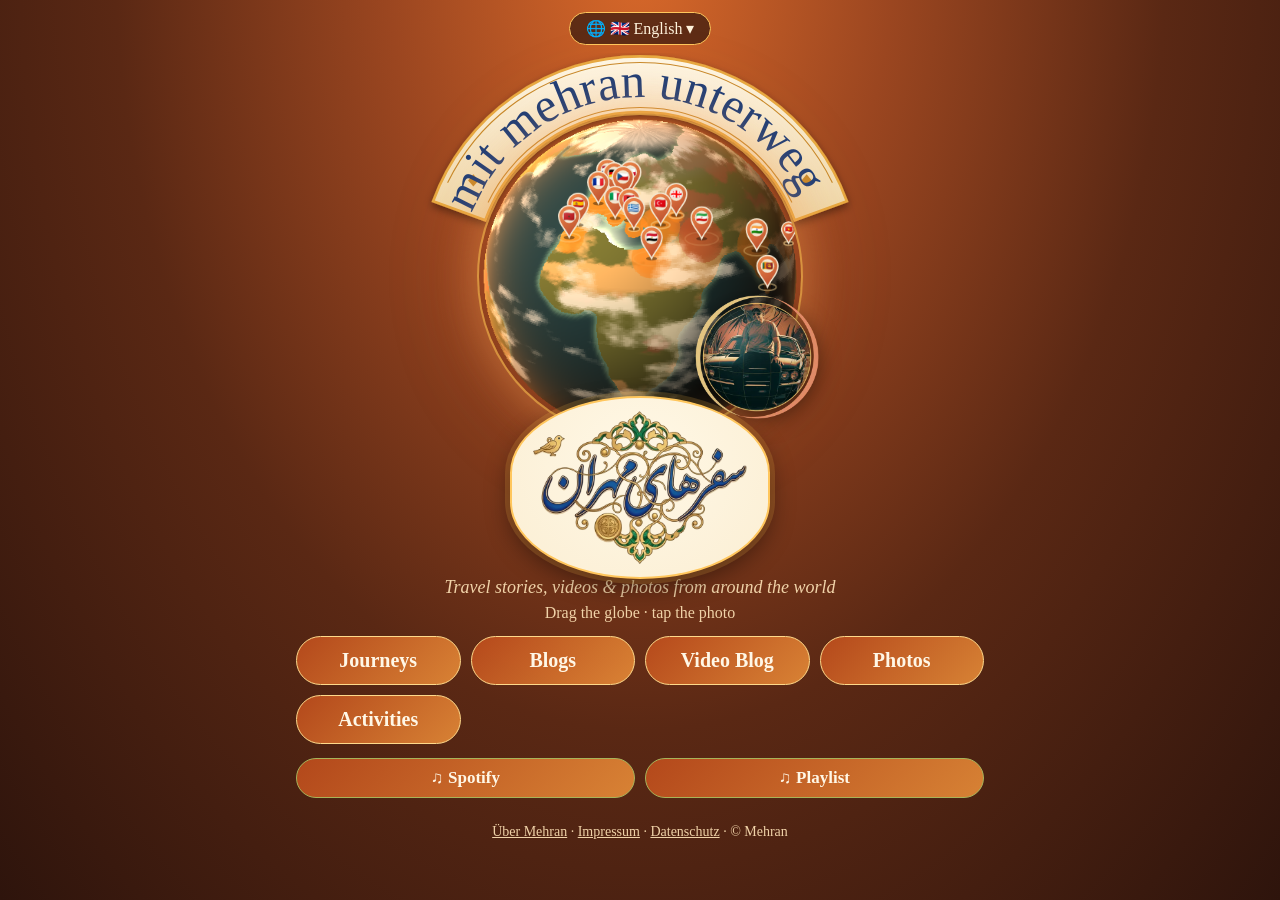
==== commit d862a97d: "Add files via upload" ====
--- a/index.html
+++ b/index.html
@@ -145,6 +145,7 @@
 DE:{nm:'Deutschland|Germany|آلمان|ألمانيا|Γερμανία|Alemania|Jerman|Đức|Allemagne|ජර්මනිය|გერმანია',f:'🇩🇪',l:'de',c:[51,10],r:4,z:4,gr:'Willkommen in Deutschland',col:['#000000','#dd0000']},
 EG:{nm:'Ägypten|Egypt|مصر|مصر|Αίγυπτος|Egipto|Mesir|Ai Cập|Égypte|ඊජිප්තුව|ეგვიპტე',f:'🇪🇬',l:'ar',c:[26.5,30],r:6,z:3,gr:'أهلاً بك في مصر',col:['#ce1126','#111111']},
 FR:{nm:'Frankreich|France|فرانسه|فرنسا|Γαλλία|Francia|Prancis|Pháp|France|ප්‍රංශය|საფრანგეთი',f:'🇫🇷',l:'fr',c:[46.6,2.4],r:4.5,z:3.4,gr:'Bienvenue en France',col:['#0055a4','#ef4135']},
+TR:{nm:'Türkei|Turkey|ترکیه|تركيا|Τουρκία|Turquía|Turki|Thổ Nhĩ Kỳ|Turquie|තුර්කිය|თურქეთი',f:'🇹🇷',l:'tr',c:[39,35],r:6,z:3,gr:'Türkiye’ye hoş geldiniz',col:['#e30a17','#ffffff']},
 GE:{nm:'Georgien|Georgia|گرجستان|جورجيا|Γεωργία|Georgia|Gruzia|Gruzia|Géorgie|ජෝර්ජියාව|საქართველო',f:'🇬🇪',l:'ka',c:[42.2,43.5],r:2.6,z:6,gr:'კეთილი იყოს თქვენი მობრძანება საქართველოში',col:['#ffffff','#e8112d']},
 ES:{nm:'Spanien · Andalusien|Spain · Andalusia|اسپانیا · اندلس|إسبانيا · الأندلس|Ισπανία · Ανδαλουσία|España · Andalucía|Spanyol · Andalusia|Tây Ban Nha · Andalusia|Espagne · Andalousie|ස්පාඤ්ඤය · අන්ඩලූසියා|ესპანეთი · ანდალუსია',f:'🇪🇸',l:'es',c:[37,-4.5],r:4,z:7,gr:'Bienvenidos a Andalucía',col:['#aa151b','#f1bf00']},
 NL:{nm:'Niederlande|Netherlands|هلند|هولندا',f:'🇳🇱',l:'',c:[52.2,5.3],r:1.6,z:8,gr:'Welkom in Nederland',col:['#ae1c28','#21468b']},
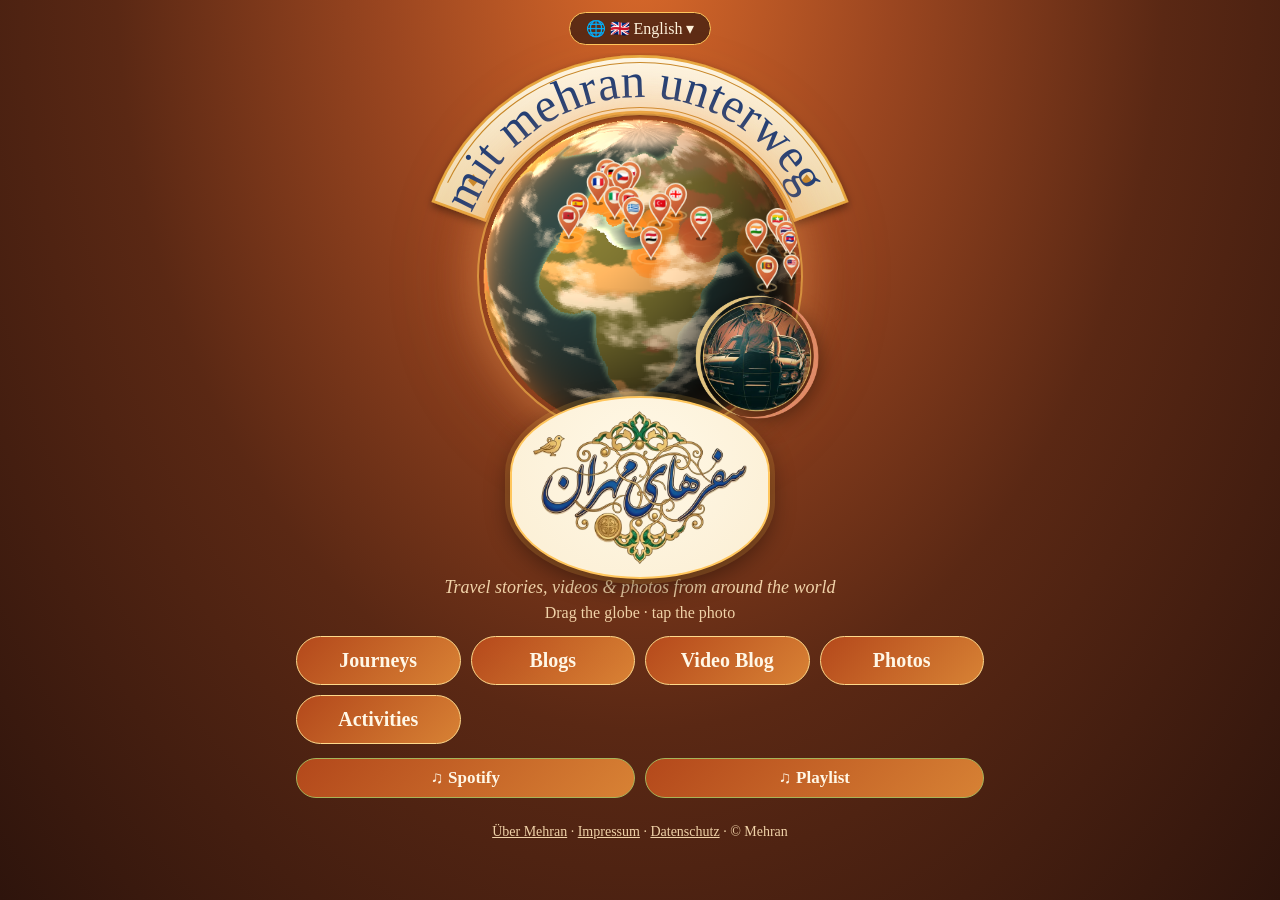
==== commit f2f7ad6c: "Add files via upload" ====
--- a/index.html
+++ b/index.html
@@ -146,6 +146,11 @@
 EG:{nm:'Ägypten|Egypt|مصر|مصر|Αίγυπτος|Egipto|Mesir|Ai Cập|Égypte|ඊජිප්තුව|ეგვიპტე',f:'🇪🇬',l:'ar',c:[26.5,30],r:6,z:3,gr:'أهلاً بك في مصر',col:['#ce1126','#111111']},
 FR:{nm:'Frankreich|France|فرانسه|فرنسا|Γαλλία|Francia|Prancis|Pháp|France|ප්‍රංශය|საფრანგეთი',f:'🇫🇷',l:'fr',c:[46.6,2.4],r:4.5,z:3.4,gr:'Bienvenue en France',col:['#0055a4','#ef4135']},
 TR:{nm:'Türkei|Turkey|ترکیه|تركيا|Τουρκία|Turquía|Turki|Thổ Nhĩ Kỳ|Turquie|තුර්කිය|თურქეთი',f:'🇹🇷',l:'tr',c:[39,35],r:6,z:3,gr:'Türkiye’ye hoş geldiniz',col:['#e30a17','#ffffff']},
+TH:{nm:'Thailand|Thailand|تایلند|تايلاند|Ταϊλάνδη|Tailandia|Thailand|Thái Lan|Thaïlande|තායිලන්තය|ტაილანდი',f:'🇹🇭',l:'th',c:[15,101],r:5,z:3.5,gr:'ยินดีต้อนรับสู่ประเทศไทย',col:['#a51931','#f4f5f8']},
+MM:{nm:'Myanmar|Myanmar|میانمار|ميانمار|Μιανμάρ|Myanmar|Myanmar|Myanmar|Myanmar|මියන්මාරය|მიანმარი',f:'🇲🇲',l:'my',c:[21,96],r:5,z:3.5,gr:'ကြိုဆိုပါတယ်',col:['#fecb00','#34b233']},
+KH:{nm:'Kambodscha|Cambodia|کامبوج|كمبوديا|Καμπότζη|Camboya|Kamboja|Campuchia|Cambodge|කාම්බෝජය|კამბოჯა',f:'🇰🇭',l:'km',c:[12.5,105],r:3.5,z:5,gr:'សូមស្វាគមន៍',col:['#032ea1','#e00025']},
+LA:{nm:'Laos|Laos|لائوس|لاوس|Λάος|Laos|Laos|Lào|Laos|ලාඕසය|ლაოსი',f:'🇱🇦',l:'lo',c:[19,102.5],r:4,z:4.5,gr:'ຍິນດີຕ້ອນຮັບ',col:['#ce1126','#002868']},
+MY:{nm:'Malaysia|Malaysia|مالزی|ماليزيا|Μαλαισία|Malasia|Malaysia|Malaysia|Malaisie|මැලේසියාව|მალაიზია',f:'🇲🇾',l:'ms',c:[4.2,102],r:4,z:4,gr:'Selamat datang',col:['#cc0001','#010066']},
 GE:{nm:'Georgien|Georgia|گرجستان|جورجيا|Γεωργία|Georgia|Gruzia|Gruzia|Géorgie|ජෝර්ජියාව|საქართველო',f:'🇬🇪',l:'ka',c:[42.2,43.5],r:2.6,z:6,gr:'კეთილი იყოს თქვენი მობრძანება საქართველოში',col:['#ffffff','#e8112d']},
 ES:{nm:'Spanien · Andalusien|Spain · Andalusia|اسپانیا · اندلس|إسبانيا · الأندلس|Ισπανία · Ανδαλουσία|España · Andalucía|Spanyol · Andalusia|Tây Ban Nha · Andalusia|Espagne · Andalousie|ස්පාඤ්ඤය · අන්ඩලූසියා|ესპანეთი · ანდალუსია',f:'🇪🇸',l:'es',c:[37,-4.5],r:4,z:7,gr:'Bienvenidos a Andalucía',col:['#aa151b','#f1bf00']},
 NL:{nm:'Niederlande|Netherlands|هلند|هولندا',f:'🇳🇱',l:'',c:[52.2,5.3],r:1.6,z:8,gr:'Welkom in Nederland',col:['#ae1c28','#21468b']},
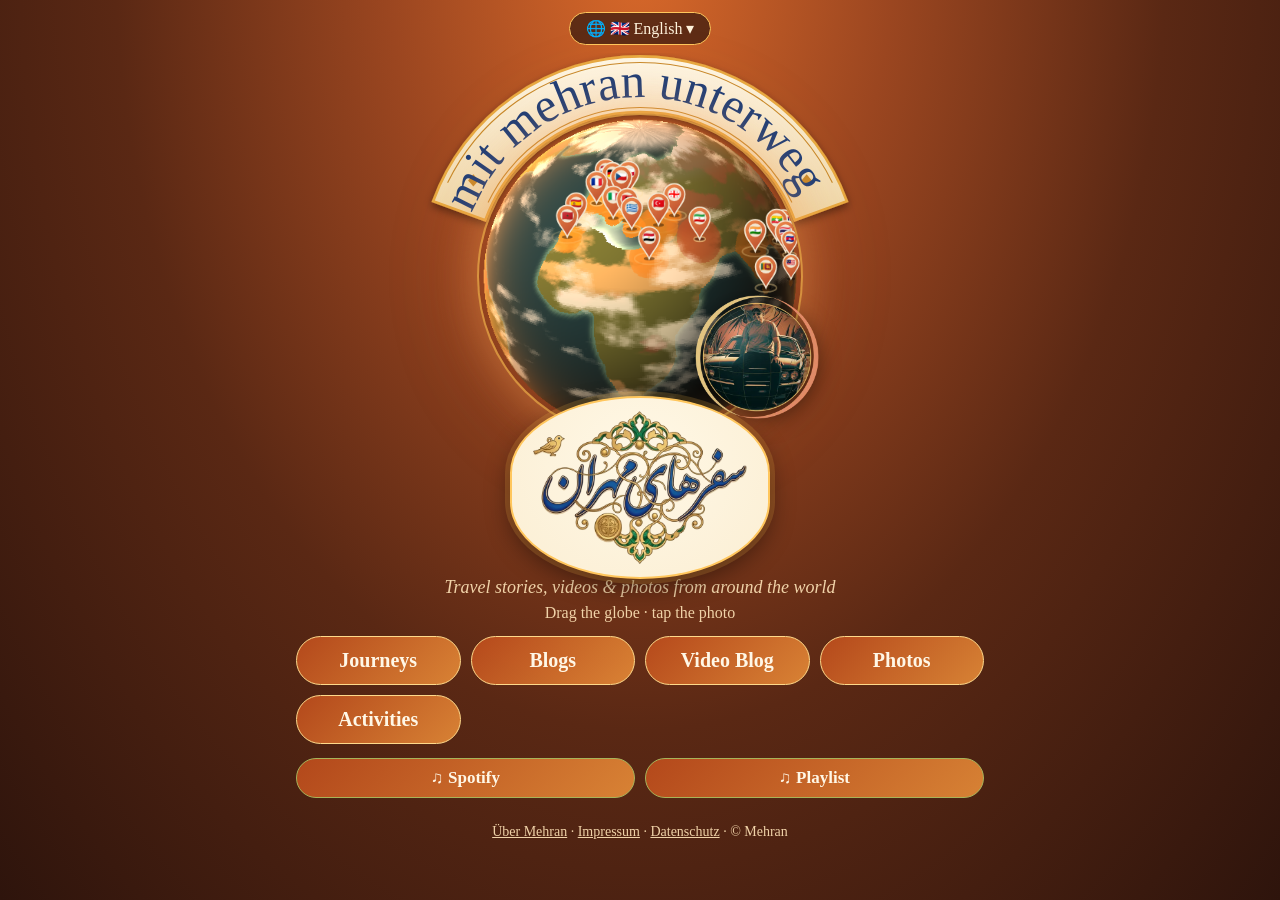
==== commit e20fb102: "Add files via upload" ====
--- a/index.html
+++ b/index.html
@@ -107,7 +107,7 @@
 </section>
 <section id="v-other" hidden>
  <a class="back" href="#home" data-t="back"></a>
- <h1 id="ot"></h1><div class="soon" data-t="soon"></div>
+ <h1 id="ot"></h1><div class="soon" id="soon" data-t="soon"></div><div id="blog" hidden><p class="gr">Korfu &amp; Albanien 2026 · Band I – Die Rückkehr ans Ionische Meer</p><article class="card" style="padding:14px 18px"><h2 style="color:var(--gold);font-style:italic;margin:4px 0">Vorwort – Warum diese Reise stattfand</h2><p>Eine Reise beginnt lange, bevor der Koffer gepackt wird. Diese begann im März 1989, als Andrea und ich uns als Studenten kennenlernten. Wir hatten wenig Geld und viele Pläne, also kauften wir Rucksäcke. Unser erstes großes Ziel war Griechenland: Chalkidiki mit seinen drei Fingern Kassandra, Sithonia und Athos. Dort sah ich zum ersten Mal das Mittelmeer. Ich kannte den Persischen Golf und das Kaspische Meer aus meiner Heimat Iran, aber so klares Wasser noch nie. Ich stand stundenlang mit Taucherbrille und Angel im Wasser. Die Fische waren anderer Meinung.</p><p>Später kamen Studium, Arbeit, Selbstständigkeit, Heirat und Kinder, und das Reisen änderte nur seine Form. Wir wurden eine kleine Entenfamilie auf Weltreise: vorne ich, dahinter Andrea, dann unsere drei Kinder, jeder mit eigenem Rucksack. Niederlande, Frankreich, Spanien, Portugal, Italien, Ungarn, Tschechien, Türkei, Marokko, später Indien, Thailand, Vietnam, Sri Lanka und Indonesien.</p><p>Im September 2026 kehrten Andrea und ich nach Griechenland zurück, nicht als arme Studenten und nicht als junge Eltern, sondern als Menschen mit langer gemeinsamer Geschichte. Es wurde eine Reise über Zeit, Erinnerung, Freiheit und Dankbarkeit.</p></article><article class="card" style="padding:14px 18px"><h2 style="color:var(--gold);font-style:italic;margin:4px 0">Kapitel 1 – Ankunft auf Korfu</h2><p>Wir waren am späten Abend des 24. September aufgebrochen. Am frühen Morgen des 25. September sah Korfu aus dem Flugzeug aus wie eine grüne Wolke auf dem Wasser. Am Flughafen holten wir den Mietwagen ab, der erste Einkauf im Supermarkt gehörte dazu, und wir mussten uns erst wieder erinnern, auf welcher Straßenseite man fährt. Die Strecke führte über Ipsos und Kassiopi: Olivenbäume, kleine Dörfer, das Meer hinter jeder Kurve und Katzen, die offensichtlich glauben, die Insel gehöre ihnen. Am Abend erreichten wir Sidari mit dem Canal d'Amour, den berühmten Felsen und der Brandung im warmen Licht der untergehenden Sonne.</p><p><em>Fortsetzung: Kapitel 2 – „Das Gewitter von Cape Drastis“.</em></p></article><article class="card" style="padding:14px 18px"><h2 style="color:var(--gold);font-style:italic;margin:4px 0">Kapitel 2 – Das Gewitter von Cape Drastis</h2><p>Wer Korfu nur bei Sonnenschein kennt, kennt die Insel nur zur Hälfte. Am Morgen sprach nichts für ein Abenteuer: Sonne, glitzerndes Meer, warme Luft, und Cape Drastis zeigte sich von der Seite, die auf Postkarten landet. Helle Klippen, türkisfarbenes Wasser, Felsformationen wie von Riesen geschnitzt. Andrea stand schon am Rand und blickte hinunter. „Na?“, fragte ich. „Wunderschön.“ Man musste die Schönheit dieses Ortes nicht erklären, sie erledigte ihre Arbeit selbst.</p><p>Unten am Wasser erinnerte alles an die Karibik. Andrea war wie immer sofort im Meer. Sie besitzt die seltene Fähigkeit, jede Diskussion über Wassertemperaturen zu ignorieren. Ich vertrete traditionell die wissenschaftliche Methode: erst schauen, dann nachdenken, noch einmal schauen, Risikoanalyse, und irgendwann vielleicht schwimmen. Andrea badete, ich verhandelte. Dann gewann die Neugier.</p><p>Einige Stunden lang war die Welt in Ordnung, vielleicht ein bisschen zu perfekt. Dann kamen dunkle Wolken. Auf Korfu diskutieren Wolken nicht, sie kündigen nichts an, sie erscheinen und übernehmen die Kontrolle. Der Wind frischte auf, das Licht wurde dunkel, und es regnete, nicht höflich, sondern so, dass klar war, wer das Sagen hatte. „Vielleicht geht es gleich vorbei“, sagte Andrea – ein Satz, der im Urlaub erstaunlich häufig fällt und erstaunlich selten stimmt.</p><p>Wir flüchteten in eine alte Hütte am Rand der Küste. Nicht schön, nicht gemütlich, aber in diesem Moment ein Fünf-Sterne-Hotel. Ein deutsches Paar hatte dieselbe Idee, und gemeinsam sahen wir zu, wie Cape Drastis zur Wasserwelt wurde. Manchmal schweigen Menschen nicht aus Verlegenheit, sondern weil die Natur gerade die besseren Worte findet.</p><p>Der Rückweg war Schlamm und Wasser. Wir rutschten mehrmals weg, Fahrzeuge steckten fest, Reifen drehten durch, jemand fluchte, ein anderer gab gut gemeinte Ratschläge. Ein ganz normaler Tag nach einem mediterranen Unwetter. Am Abend waren wir zurück in Sidari: müde, hungrig und voller Geschichten, in genau dieser Reihenfolge. Dazu gab es Oktopus und ein kaltes Getränk.</p><p>Doch Sidari besitzt die Fähigkeit, Menschen zu überzeugen, dass Schlaf überbewertet wird. Spielte Livemusik, sangen die ersten Gäste mit, andere tanzten, und wer nur zuschauen wollte, stand zehn Minuten später selbst auf der Bühne. Irgendwann geriet auch ich in Reichweite eines Mikrofons. Stunden später sangen Menschen in verschiedenen Sprachen dieselben Lieder. Niemand kannte alle Texte, und das spielte keine Rolle: Die Nacht gehörte nicht der Perfektion, sondern der Freude.</p><p>Auf dem Heimweg waren die Sterne zurück, das Meer rauschte ruhig, und Cape Drastis lag irgendwo in der Dunkelheit, als wäre nie etwas passiert. Wir wussten es besser. Die Insel hatte uns ihre wilde Seite gezeigt, und deshalb würden wir diesen Tag nie vergessen.</p><p><strong>Erinnerung des Tages:</strong> Manche Tage beginnen mit Sonnenschein und enden mit Karaoke. Dazwischen liegt ein Gewitter. Und manchmal entsteht genau daraus eine der schönsten Erinnerungen einer Reise.</p></article><div class="card" style="padding:10px 18px"><details><summary>English (short)</summary><p>Every journey begins long before you pack. This one began in March 1989, when Andrea and I met as students: little money, lots of plans, two backpacks. In September 2026 we came back to Corfu, no longer as students or young parents but as two people with a long shared story. From the plane the island looked like a green cloud on the water. We drove via Ipsos and Kassiopi to Sidari and the Canal d'Amour.</p><p>Who knows Corfu only in sunshine knows half the island. We swam below the cliffs of Cape Drastis, then the clouds came without warning. We sheltered in an old hut with a German couple, slid back through mud, and ended the day in Sidari with octopus and karaoke.</p></details></div><p class="hint">Videos zur Reise: <a target="_blank" rel="noopener" href="https://www.youtube.com/playlist?list=PLbUcU8o6pgsc" style="color:var(--gold)">Playlist „Griechenland und Korfu 26“</a></p></div>
 </section>
 <footer><a href="ueber-mehran.html">Über Mehran</a> · <a href="impressum.html">Impressum</a> · <a href="datenschutz.html">Datenschutz</a> · © Mehran</footer>
 </div>
@@ -323,6 +323,7 @@
  document.getElementById('v-'+(h==='home'?'home':h==='reisen'?'reisen':'other')).hidden=false;
  document.getElementById('mus').hidden=h!=='home';
  if(names[h])document.getElementById('ot').textContent=t(names[h]);
+ document.getElementById('blog').hidden=h!=='blogs';document.getElementById('soon').hidden=h==='blogs';
  document.querySelectorAll('nav a').forEach(a=>a.classList.toggle('on',a.getAttribute('href')==='#'+h))}
 addEventListener('hashchange',route);setLang(lang);
 if(!draft)fetch('reisen.json',{cache:'no-store'}).then(r=>r.ok?r.json():Promise.reject()).then(d=>{if(Array.isArray(d)&&d.length){RAW=d;T=expand(RAW);genTex();mp();buildLang();buildList()}}).catch(()=>{});
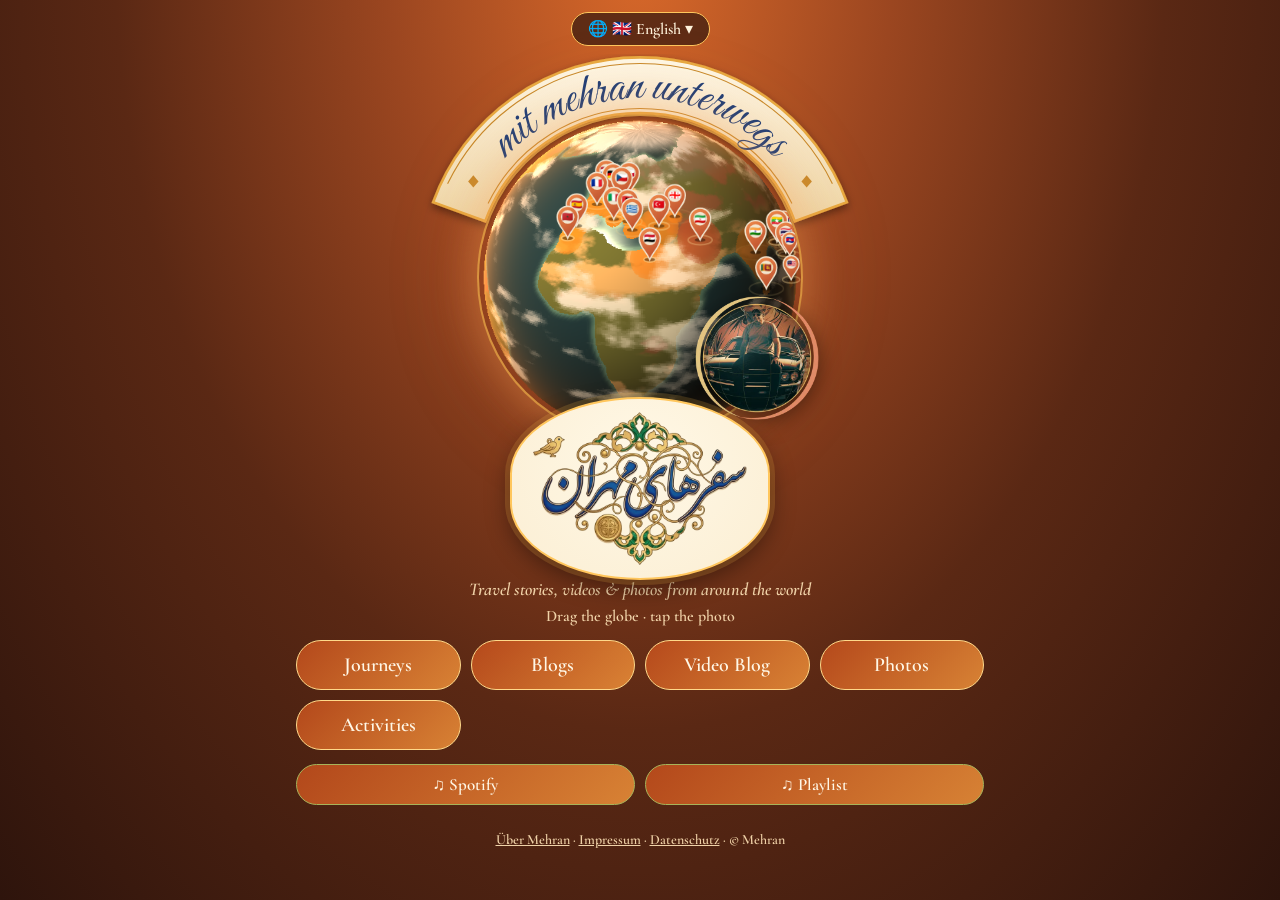
==== commit 87375968: "Add files via upload" ====
--- a/index.html
+++ b/index.html
@@ -107,7 +107,7 @@
 </section>
 <section id="v-other" hidden>
  <a class="back" href="#home" data-t="back"></a>
- <h1 id="ot"></h1><div class="soon" id="soon" data-t="soon"></div><div id="blog" hidden><p class="gr">Korfu &amp; Albanien 2026 · Band I – Die Rückkehr ans Ionische Meer</p><article class="card" style="padding:14px 18px"><h2 style="color:var(--gold);font-style:italic;margin:4px 0">Vorwort – Warum diese Reise stattfand</h2><p>Eine Reise beginnt lange, bevor der Koffer gepackt wird. Diese begann im März 1989, als Andrea und ich uns als Studenten kennenlernten. Wir hatten wenig Geld und viele Pläne, also kauften wir Rucksäcke. Unser erstes großes Ziel war Griechenland: Chalkidiki mit seinen drei Fingern Kassandra, Sithonia und Athos. Dort sah ich zum ersten Mal das Mittelmeer. Ich kannte den Persischen Golf und das Kaspische Meer aus meiner Heimat Iran, aber so klares Wasser noch nie. Ich stand stundenlang mit Taucherbrille und Angel im Wasser. Die Fische waren anderer Meinung.</p><p>Später kamen Studium, Arbeit, Selbstständigkeit, Heirat und Kinder, und das Reisen änderte nur seine Form. Wir wurden eine kleine Entenfamilie auf Weltreise: vorne ich, dahinter Andrea, dann unsere drei Kinder, jeder mit eigenem Rucksack. Niederlande, Frankreich, Spanien, Portugal, Italien, Ungarn, Tschechien, Türkei, Marokko, später Indien, Thailand, Vietnam, Sri Lanka und Indonesien.</p><p>Im September 2026 kehrten Andrea und ich nach Griechenland zurück, nicht als arme Studenten und nicht als junge Eltern, sondern als Menschen mit langer gemeinsamer Geschichte. Es wurde eine Reise über Zeit, Erinnerung, Freiheit und Dankbarkeit.</p></article><article class="card" style="padding:14px 18px"><h2 style="color:var(--gold);font-style:italic;margin:4px 0">Kapitel 1 – Ankunft auf Korfu</h2><p>Wir waren am späten Abend des 24. September aufgebrochen. Am frühen Morgen des 25. September sah Korfu aus dem Flugzeug aus wie eine grüne Wolke auf dem Wasser. Am Flughafen holten wir den Mietwagen ab, der erste Einkauf im Supermarkt gehörte dazu, und wir mussten uns erst wieder erinnern, auf welcher Straßenseite man fährt. Die Strecke führte über Ipsos und Kassiopi: Olivenbäume, kleine Dörfer, das Meer hinter jeder Kurve und Katzen, die offensichtlich glauben, die Insel gehöre ihnen. Am Abend erreichten wir Sidari mit dem Canal d'Amour, den berühmten Felsen und der Brandung im warmen Licht der untergehenden Sonne.</p><p><em>Fortsetzung: Kapitel 2 – „Das Gewitter von Cape Drastis“.</em></p></article><article class="card" style="padding:14px 18px"><h2 style="color:var(--gold);font-style:italic;margin:4px 0">Kapitel 2 – Das Gewitter von Cape Drastis</h2><p>Wer Korfu nur bei Sonnenschein kennt, kennt die Insel nur zur Hälfte. Am Morgen sprach nichts für ein Abenteuer: Sonne, glitzerndes Meer, warme Luft, und Cape Drastis zeigte sich von der Seite, die auf Postkarten landet. Helle Klippen, türkisfarbenes Wasser, Felsformationen wie von Riesen geschnitzt. Andrea stand schon am Rand und blickte hinunter. „Na?“, fragte ich. „Wunderschön.“ Man musste die Schönheit dieses Ortes nicht erklären, sie erledigte ihre Arbeit selbst.</p><p>Unten am Wasser erinnerte alles an die Karibik. Andrea war wie immer sofort im Meer. Sie besitzt die seltene Fähigkeit, jede Diskussion über Wassertemperaturen zu ignorieren. Ich vertrete traditionell die wissenschaftliche Methode: erst schauen, dann nachdenken, noch einmal schauen, Risikoanalyse, und irgendwann vielleicht schwimmen. Andrea badete, ich verhandelte. Dann gewann die Neugier.</p><p>Einige Stunden lang war die Welt in Ordnung, vielleicht ein bisschen zu perfekt. Dann kamen dunkle Wolken. Auf Korfu diskutieren Wolken nicht, sie kündigen nichts an, sie erscheinen und übernehmen die Kontrolle. Der Wind frischte auf, das Licht wurde dunkel, und es regnete, nicht höflich, sondern so, dass klar war, wer das Sagen hatte. „Vielleicht geht es gleich vorbei“, sagte Andrea – ein Satz, der im Urlaub erstaunlich häufig fällt und erstaunlich selten stimmt.</p><p>Wir flüchteten in eine alte Hütte am Rand der Küste. Nicht schön, nicht gemütlich, aber in diesem Moment ein Fünf-Sterne-Hotel. Ein deutsches Paar hatte dieselbe Idee, und gemeinsam sahen wir zu, wie Cape Drastis zur Wasserwelt wurde. Manchmal schweigen Menschen nicht aus Verlegenheit, sondern weil die Natur gerade die besseren Worte findet.</p><p>Der Rückweg war Schlamm und Wasser. Wir rutschten mehrmals weg, Fahrzeuge steckten fest, Reifen drehten durch, jemand fluchte, ein anderer gab gut gemeinte Ratschläge. Ein ganz normaler Tag nach einem mediterranen Unwetter. Am Abend waren wir zurück in Sidari: müde, hungrig und voller Geschichten, in genau dieser Reihenfolge. Dazu gab es Oktopus und ein kaltes Getränk.</p><p>Doch Sidari besitzt die Fähigkeit, Menschen zu überzeugen, dass Schlaf überbewertet wird. Spielte Livemusik, sangen die ersten Gäste mit, andere tanzten, und wer nur zuschauen wollte, stand zehn Minuten später selbst auf der Bühne. Irgendwann geriet auch ich in Reichweite eines Mikrofons. Stunden später sangen Menschen in verschiedenen Sprachen dieselben Lieder. Niemand kannte alle Texte, und das spielte keine Rolle: Die Nacht gehörte nicht der Perfektion, sondern der Freude.</p><p>Auf dem Heimweg waren die Sterne zurück, das Meer rauschte ruhig, und Cape Drastis lag irgendwo in der Dunkelheit, als wäre nie etwas passiert. Wir wussten es besser. Die Insel hatte uns ihre wilde Seite gezeigt, und deshalb würden wir diesen Tag nie vergessen.</p><p><strong>Erinnerung des Tages:</strong> Manche Tage beginnen mit Sonnenschein und enden mit Karaoke. Dazwischen liegt ein Gewitter. Und manchmal entsteht genau daraus eine der schönsten Erinnerungen einer Reise.</p></article><div class="card" style="padding:10px 18px"><details><summary>English (short)</summary><p>Every journey begins long before you pack. This one began in March 1989, when Andrea and I met as students: little money, lots of plans, two backpacks. In September 2026 we came back to Corfu, no longer as students or young parents but as two people with a long shared story. From the plane the island looked like a green cloud on the water. We drove via Ipsos and Kassiopi to Sidari and the Canal d'Amour.</p><p>Who knows Corfu only in sunshine knows half the island. We swam below the cliffs of Cape Drastis, then the clouds came without warning. We sheltered in an old hut with a German couple, slid back through mud, and ended the day in Sidari with octopus and karaoke.</p></details></div><p class="hint">Videos zur Reise: <a target="_blank" rel="noopener" href="https://www.youtube.com/playlist?list=PLbUcU8o6pgsc" style="color:var(--gold)">Playlist „Griechenland und Korfu 26“</a></p></div>
+ <h1 id="ot"></h1><div class="soon" id="soon" data-t="soon"></div><div id="blog" hidden><p class="gr">Korfu &amp; Albanien 2026 · Band I – Die Rückkehr ans Ionische Meer</p><article class="card" style="padding:14px 18px"><h2 style="color:var(--gold);font-style:italic;margin:4px 0">Vorwort – Warum diese Reise stattfand</h2><p>Eine Reise beginnt lange, bevor der Koffer gepackt wird. Diese begann im März 1989, als Andrea und ich uns als Studenten kennenlernten. Wir hatten wenig Geld und viele Pläne, also kauften wir Rucksäcke. Unser erstes großes Ziel war Griechenland: Chalkidiki mit seinen drei Fingern Kassandra, Sithonia und Athos. Dort sah ich zum ersten Mal das Mittelmeer. Ich kannte den Persischen Golf und das Kaspische Meer aus meiner Heimat Iran, aber so klares Wasser noch nie. Ich stand stundenlang mit Taucherbrille und Angel im Wasser. Die Fische waren anderer Meinung.</p><p>Später kamen Studium, Arbeit, Selbstständigkeit, Heirat und Kinder, und das Reisen änderte nur seine Form. Wir wurden eine kleine Entenfamilie auf Weltreise: vorne ich, dahinter Andrea, dann unsere drei Kinder, jeder mit eigenem Rucksack. Niederlande, Frankreich, Spanien, Portugal, Italien, Ungarn, Tschechien, Türkei, Marokko, später Indien, Thailand, Vietnam, Sri Lanka und Indonesien.</p><p>Im September 2026 kehrten Andrea und ich nach Griechenland zurück, nicht als arme Studenten und nicht als junge Eltern, sondern als Menschen mit langer gemeinsamer Geschichte. Es wurde eine Reise über Zeit, Erinnerung, Freiheit und Dankbarkeit.</p></article><article class="card" style="padding:14px 18px"><h2 style="color:var(--gold);font-style:italic;margin:4px 0">Kapitel 1 – Ankunft auf Korfu · 24./25. September 2026</h2><p>Wir waren am späten Abend des 24. September aufgebrochen. Am frühen Morgen des 25. September sah Korfu aus dem Flugzeug aus wie eine grüne Wolke auf dem Wasser. Am Flughafen holten wir den Mietwagen ab, der erste Einkauf im Supermarkt gehörte dazu, und wir mussten uns erst wieder erinnern, auf welcher Straßenseite man fährt. Die Strecke führte über Ipsos und Kassiopi: Olivenbäume, kleine Dörfer, das Meer hinter jeder Kurve und Katzen, die offensichtlich glauben, die Insel gehöre ihnen. Am Abend erreichten wir Sidari mit dem Canal d'Amour, den berühmten Felsen und der Brandung im warmen Licht der untergehenden Sonne.</p><p><em>Fortsetzung: Kapitel 2 – „Das Gewitter von Cape Drastis“.</em></p></article><article class="card" style="padding:14px 18px"><h2 style="color:var(--gold);font-style:italic;margin:4px 0">Kapitel 2 – Das Gewitter von Cape Drastis · 27. September 2026</h2><p>Wer Korfu nur bei Sonnenschein kennt, kennt die Insel nur zur Hälfte. Am Morgen sprach nichts für ein Abenteuer: Sonne, glitzerndes Meer, warme Luft, und Cape Drastis zeigte sich von der Seite, die auf Postkarten landet. Helle Klippen, türkisfarbenes Wasser, Felsformationen wie von Riesen geschnitzt. Andrea stand schon am Rand und blickte hinunter. „Na?“, fragte ich. „Wunderschön.“ Man musste die Schönheit dieses Ortes nicht erklären, sie erledigte ihre Arbeit selbst.</p><p>Unten am Wasser erinnerte alles an die Karibik. Andrea war wie immer sofort im Meer. Sie besitzt die seltene Fähigkeit, jede Diskussion über Wassertemperaturen zu ignorieren. Ich vertrete traditionell die wissenschaftliche Methode: erst schauen, dann nachdenken, noch einmal schauen, Risikoanalyse, und irgendwann vielleicht schwimmen. Andrea badete, ich verhandelte. Dann gewann die Neugier.</p><p>Einige Stunden lang war die Welt in Ordnung, vielleicht ein bisschen zu perfekt. Dann kamen dunkle Wolken. Auf Korfu diskutieren Wolken nicht, sie kündigen nichts an, sie erscheinen und übernehmen die Kontrolle. Der Wind frischte auf, das Licht wurde dunkel, und es regnete, nicht höflich, sondern so, dass klar war, wer das Sagen hatte. „Vielleicht geht es gleich vorbei“, sagte Andrea – ein Satz, der im Urlaub erstaunlich häufig fällt und erstaunlich selten stimmt.</p><p>Wir flüchteten in eine alte Hütte am Rand der Küste. Nicht schön, nicht gemütlich, aber in diesem Moment ein Fünf-Sterne-Hotel. Ein deutsches Paar hatte dieselbe Idee, und gemeinsam sahen wir zu, wie Cape Drastis zur Wasserwelt wurde. Manchmal schweigen Menschen nicht aus Verlegenheit, sondern weil die Natur gerade die besseren Worte findet.</p><p>Der Rückweg war Schlamm und Wasser. Wir rutschten mehrmals weg, Fahrzeuge steckten fest, Reifen drehten durch, jemand fluchte, ein anderer gab gut gemeinte Ratschläge. Ein ganz normaler Tag nach einem mediterranen Unwetter. Am Abend waren wir zurück in Sidari: müde, hungrig und voller Geschichten, in genau dieser Reihenfolge. Dazu gab es Oktopus und ein kaltes Getränk.</p><p>Doch Sidari besitzt die Fähigkeit, Menschen zu überzeugen, dass Schlaf überbewertet wird. Spielte Livemusik, sangen die ersten Gäste mit, andere tanzten, und wer nur zuschauen wollte, stand zehn Minuten später selbst auf der Bühne. Irgendwann geriet auch ich in Reichweite eines Mikrofons. Stunden später sangen Menschen in verschiedenen Sprachen dieselben Lieder. Niemand kannte alle Texte, und das spielte keine Rolle: Die Nacht gehörte nicht der Perfektion, sondern der Freude.</p><p>Auf dem Heimweg waren die Sterne zurück, das Meer rauschte ruhig, und Cape Drastis lag irgendwo in der Dunkelheit, als wäre nie etwas passiert. Wir wussten es besser. Die Insel hatte uns ihre wilde Seite gezeigt, und deshalb würden wir diesen Tag nie vergessen.</p><p><strong>Erinnerung des Tages:</strong> Manche Tage beginnen mit Sonnenschein und enden mit Karaoke. Dazwischen liegt ein Gewitter. Und manchmal entsteht genau daraus eine der schönsten Erinnerungen einer Reise.</p></article><div class="card" style="padding:10px 18px"><details><summary>English (short)</summary><p>Every journey begins long before you pack. This one began in March 1989, when Andrea and I met as students: little money, lots of plans, two backpacks. In September 2026 we came back to Corfu, no longer as students or young parents but as two people with a long shared story. From the plane the island looked like a green cloud on the water. We drove via Ipsos and Kassiopi to Sidari and the Canal d'Amour.</p><p>Who knows Corfu only in sunshine knows half the island. We swam below the cliffs of Cape Drastis, then the clouds came without warning. We sheltered in an old hut with a German couple, slid back through mud, and ended the day in Sidari with octopus and karaoke.</p></details></div><p class="hint">Videos zur Reise: <a target="_blank" rel="noopener" href="https://www.youtube.com/playlist?list=PLbUcU8o6pgsc" style="color:var(--gold)">Playlist „Griechenland und Korfu 26“</a></p></div>
 </section>
 <footer><a href="ueber-mehran.html">Über Mehran</a> · <a href="impressum.html">Impressum</a> · <a href="datenschutz.html">Datenschutz</a> · © Mehran</footer>
 </div>
--- a/fonts/fonts.css
+++ b/fonts/fonts.css
@@ -0,0 +1,399 @@
+/* Automatisch erzeugt von .github/fonts_laden.py – Schriften unter SIL Open Font License 1.1 */
+/* cyrillic-ext */
+@font-face {
+  font-family: 'Cormorant Garamond';
+  font-style: italic;
+  font-weight: 600;
+  font-display: swap;
+  src: url(2e21428b60c6.woff2) format('woff2');
+  unicode-range: U+0460-052F, U+1C80-1C8A, U+20B4, U+2DE0-2DFF, U+A640-A69F, U+FE2E-FE2F;
+}
+/* cyrillic */
+@font-face {
+  font-family: 'Cormorant Garamond';
+  font-style: italic;
+  font-weight: 600;
+  font-display: swap;
+  src: url(49f1e7526b06.woff2) format('woff2');
+  unicode-range: U+0301, U+0400-045F, U+0490-0491, U+04B0-04B1, U+2116;
+}
+/* vietnamese */
+@font-face {
+  font-family: 'Cormorant Garamond';
+  font-style: italic;
+  font-weight: 600;
+  font-display: swap;
+  src: url(fe229cddbe8b.woff2) format('woff2');
+  unicode-range: U+0102-0103, U+0110-0111, U+0128-0129, U+0168-0169, U+01A0-01A1, U+01AF-01B0, U+0300-0301, U+0303-0304, U+0308-0309, U+0323, U+0329, U+1EA0-1EF9, U+20AB;
+}
+/* latin-ext */
+@font-face {
+  font-family: 'Cormorant Garamond';
+  font-style: italic;
+  font-weight: 600;
+  font-display: swap;
+  src: url(48a061a86fa4.woff2) format('woff2');
+  unicode-range: U+0100-02BA, U+02BD-02C5, U+02C7-02CC, U+02CE-02D7, U+02DD-02FF, U+0304, U+0308, U+0329, U+1D00-1DBF, U+1E00-1E9F, U+1EF2-1EFF, U+2020, U+20A0-20AB, U+20AD-20C4, U+2113, U+2C60-2C7F, U+A720-A7FF;
+}
+/* latin */
+@font-face {
+  font-family: 'Cormorant Garamond';
+  font-style: italic;
+  font-weight: 600;
+  font-display: swap;
+  src: url(e2713cbcb6ba.woff2) format('woff2');
+  unicode-range: U+0000-00FF, U+0131, U+0152-0153, U+02BB-02BC, U+02C6, U+02DA, U+02DC, U+0304, U+0308, U+0329, U+2000-206F, U+20AC, U+2122, U+2191, U+2193, U+2212, U+2215, U+FEFF, U+FFFD;
+}
+/* cyrillic-ext */
+@font-face {
+  font-family: 'Cormorant Garamond';
+  font-style: normal;
+  font-weight: 600;
+  font-display: swap;
+  src: url(1562413bdf82.woff2) format('woff2');
+  unicode-range: U+0460-052F, U+1C80-1C8A, U+20B4, U+2DE0-2DFF, U+A640-A69F, U+FE2E-FE2F;
+}
+/* cyrillic */
+@font-face {
+  font-family: 'Cormorant Garamond';
+  font-style: normal;
+  font-weight: 600;
+  font-display: swap;
+  src: url(411c389c9dea.woff2) format('woff2');
+  unicode-range: U+0301, U+0400-045F, U+0490-0491, U+04B0-04B1, U+2116;
+}
+/* vietnamese */
+@font-face {
+  font-family: 'Cormorant Garamond';
+  font-style: normal;
+  font-weight: 600;
+  font-display: swap;
+  src: url(dc0cc3a4d4ee.woff2) format('woff2');
+  unicode-range: U+0102-0103, U+0110-0111, U+0128-0129, U+0168-0169, U+01A0-01A1, U+01AF-01B0, U+0300-0301, U+0303-0304, U+0308-0309, U+0323, U+0329, U+1EA0-1EF9, U+20AB;
+}
+/* latin-ext */
+@font-face {
+  font-family: 'Cormorant Garamond';
+  font-style: normal;
+  font-weight: 600;
+  font-display: swap;
+  src: url(ae27ede53c20.woff2) format('woff2');
+  unicode-range: U+0100-02BA, U+02BD-02C5, U+02C7-02CC, U+02CE-02D7, U+02DD-02FF, U+0304, U+0308, U+0329, U+1D00-1DBF, U+1E00-1E9F, U+1EF2-1EFF, U+2020, U+20A0-20AB, U+20AD-20C4, U+2113, U+2C60-2C7F, U+A720-A7FF;
+}
+/* latin */
+@font-face {
+  font-family: 'Cormorant Garamond';
+  font-style: normal;
+  font-weight: 600;
+  font-display: swap;
+  src: url(cf2e761dd471.woff2) format('woff2');
+  unicode-range: U+0000-00FF, U+0131, U+0152-0153, U+02BB-02BC, U+02C6, U+02DA, U+02DC, U+0304, U+0308, U+0329, U+2000-206F, U+20AC, U+2122, U+2191, U+2193, U+2212, U+2215, U+FEFF, U+FFFD;
+}
+/* cyrillic-ext */
+@font-face {
+  font-family: 'Great Vibes';
+  font-style: normal;
+  font-weight: 400;
+  font-display: swap;
+  src: url(1b321a4d0218.woff2) format('woff2');
+  unicode-range: U+0460-052F, U+1C80-1C8A, U+20B4, U+2DE0-2DFF, U+A640-A69F, U+FE2E-FE2F;
+}
+/* cyrillic */
+@font-face {
+  font-family: 'Great Vibes';
+  font-style: normal;
+  font-weight: 400;
+  font-display: swap;
+  src: url(c85a529c9dfe.woff2) format('woff2');
+  unicode-range: U+0301, U+0400-045F, U+0490-0491, U+04B0-04B1, U+2116;
+}
+/* greek-ext */
+@font-face {
+  font-family: 'Great Vibes';
+  font-style: normal;
+  font-weight: 400;
+  font-display: swap;
+  src: url(d55452d31a32.woff2) format('woff2');
+  unicode-range: U+1F00-1FFF;
+}
+/* vietnamese */
+@font-face {
+  font-family: 'Great Vibes';
+  font-style: normal;
+  font-weight: 400;
+  font-display: swap;
+  src: url(ea29cbc0d089.woff2) format('woff2');
+  unicode-range: U+0102-0103, U+0110-0111, U+0128-0129, U+0168-0169, U+01A0-01A1, U+01AF-01B0, U+0300-0301, U+0303-0304, U+0308-0309, U+0323, U+0329, U+1EA0-1EF9, U+20AB;
+}
+/* latin-ext */
+@font-face {
+  font-family: 'Great Vibes';
+  font-style: normal;
+  font-weight: 400;
+  font-display: swap;
+  src: url(f6b2b1ab39d7.woff2) format('woff2');
+  unicode-range: U+0100-02BA, U+02BD-02C5, U+02C7-02CC, U+02CE-02D7, U+02DD-02FF, U+0304, U+0308, U+0329, U+1D00-1DBF, U+1E00-1E9F, U+1EF2-1EFF, U+2020, U+20A0-20AB, U+20AD-20C4, U+2113, U+2C60-2C7F, U+A720-A7FF;
+}
+/* latin */
+@font-face {
+  font-family: 'Great Vibes';
+  font-style: normal;
+  font-weight: 400;
+  font-display: swap;
+  src: url(8b85738c0d80.woff2) format('woff2');
+  unicode-range: U+0000-00FF, U+0131, U+0152-0153, U+02BB-02BC, U+02C6, U+02DA, U+02DC, U+0304, U+0308, U+0329, U+2000-206F, U+20AC, U+2122, U+2191, U+2193, U+2212, U+2215, U+FEFF, U+FFFD;
+}
+/* cyrillic-ext */
+@font-face {
+  font-family: 'Noto Sans Georgian';
+  font-style: normal;
+  font-weight: 400;
+  font-stretch: 100%;
+  font-display: swap;
+  src: url(5ae812a05255.woff2) format('woff2');
+  unicode-range: U+0460-052F, U+1C80-1C8A, U+20B4, U+2DE0-2DFF, U+A640-A69F, U+FE2E-FE2F;
+}
+/* georgian */
+@font-face {
+  font-family: 'Noto Sans Georgian';
+  font-style: normal;
+  font-weight: 400;
+  font-stretch: 100%;
+  font-display: swap;
+  src: url(b25bc384d6ff.woff2) format('woff2');
+  unicode-range: U+0589, U+10A0-10FF, U+1C90-1CBA, U+1CBD-1CBF, U+205A, U+2D00-2D2F, U+2E31;
+}
+/* greek-ext */
+@font-face {
+  font-family: 'Noto Sans Georgian';
+  font-style: normal;
+  font-weight: 400;
+  font-stretch: 100%;
+  font-display: swap;
+  src: url(b74ecab8a499.woff2) format('woff2');
+  unicode-range: U+1F00-1FFF;
+}
+/* math */
+@font-face {
+  font-family: 'Noto Sans Georgian';
+  font-style: normal;
+  font-weight: 400;
+  font-stretch: 100%;
+  font-display: swap;
+  src: url(70d0fc76559a.woff2) format('woff2');
+  unicode-range: U+0302-0303, U+0305, U+0307-0308, U+0310, U+0312, U+0315, U+031A, U+0326-0327, U+032C, U+032F-0330, U+0332-0333, U+0338, U+033A, U+0346, U+034D, U+0391-03A1, U+03A3-03A9, U+03B1-03C9, U+03D1, U+03D5-03D6, U+03F0-03F1, U+03F4-03F5, U+2016-2017, U+2034-2038, U+203C, U+2040, U+2043, U+2047, U+2050, U+2057, U+205F, U+2070-2071, U+2074-209F, U+20D0-20DC, U+20E1, U+20E5-20EF, U+2100-2112, U+2114-2115, U+2117-2121, U+2123-214F, U+2190, U+2192, U+2194-21AE, U+21B0-21E5, U+21F1-21F2, U+21F4-2211, U+2213-2214, U+2216-22FF, U+2308-230B, U+2310, U+2319, U+231C-2321, U+2336-237A, U+237C, U+2395, U+239B-23B7, U+23D0, U+23DC-23E1, U+2474-2475, U+25AF, U+25B3, U+25B7, U+25BD, U+25C1, U+25CA, U+25CC, U+25FB, U+266D-266F, U+27C0-27FF, U+2900-2AFF, U+2B0E-2B11, U+2B30-2B4C, U+2BFE, U+3030, U+FF5B, U+FF5D, U+1D400-1D7FF, U+1EE00-1EEFF;
+}
+/* symbols */
+@font-face {
+  font-family: 'Noto Sans Georgian';
+  font-style: normal;
+  font-weight: 400;
+  font-stretch: 100%;
+  font-display: swap;
+  src: url(0ebc21182766.woff2) format('woff2');
+  unicode-range: U+0001-000C, U+000E-001F, U+007F-009F, U+20DD-20E0, U+20E2-20E4, U+2150-218F, U+2190, U+2192, U+2194-2199, U+21AF, U+21E6-21F0, U+21F3, U+2218-2219, U+2299, U+22C4-22C6, U+2300-243F, U+2440-244A, U+2460-24FF, U+25A0-27BF, U+2800-28FF, U+2921-2922, U+2981, U+29BF, U+29EB, U+2B00-2BFF, U+4DC0-4DFF, U+FFF9-FFFB, U+10140-1018E, U+10190-1019C, U+101A0, U+101D0-101FD, U+102E0-102FB, U+10E60-10E7E, U+1D2C0-1D2D3, U+1D2E0-1D37F, U+1F000-1F0FF, U+1F100-1F1AE, U+1F1E6-1F1FF, U+1F30D-1F30F, U+1F315, U+1F31C, U+1F31E, U+1F320-1F32C, U+1F336, U+1F378, U+1F37D, U+1F382, U+1F393-1F39F, U+1F3A7-1F3A8, U+1F3AC-1F3AF, U+1F3C2, U+1F3C4-1F3C6, U+1F3CA-1F3CE, U+1F3D4-1F3E0, U+1F3ED, U+1F3F1-1F3F3, U+1F3F5-1F3F7, U+1F408, U+1F415, U+1F41F, U+1F426, U+1F43F, U+1F441-1F442, U+1F444, U+1F446-1F449, U+1F44C-1F44E, U+1F453, U+1F46A, U+1F47D, U+1F4A3, U+1F4B0, U+1F4B3, U+1F4B9, U+1F4BB, U+1F4BF, U+1F4C8-1F4CB, U+1F4D6, U+1F4DA, U+1F4DF, U+1F4E3-1F4E6, U+1F4EA-1F4ED, U+1F4F7, U+1F4F9-1F4FB, U+1F4FD-1F4FE, U+1F503, U+1F507-1F50B, U+1F50D, U+1F512-1F513, U+1F53E-1F54A, U+1F54F-1F5FA, U+1F610, U+1F650-1F67F, U+1F687, U+1F68D, U+1F691, U+1F694, U+1F698, U+1F6AD, U+1F6B2, U+1F6B9-1F6BA, U+1F6BC, U+1F6C6-1F6CF, U+1F6D3-1F6D7, U+1F6E0-1F6EA, U+1F6F0-1F6F3, U+1F6F7-1F6FC, U+1F700-1F80B, U+1F810-1F847, U+1F850-1F859, U+1F860-1F887, U+1F890-1F8AD, U+1F8B0-1F8BB, U+1F8C0-1F8C1, U+1F8D0-1F8D8, U+1F900-1F90B, U+1F93B, U+1F946, U+1F984, U+1F996, U+1F9E9, U+1FA00-1FA6F, U+1FA70-1FA7C, U+1FA80-1FAC6, U+1FAC8, U+1FACC-1FADD, U+1FADF-1FAEB, U+1FAEF-1FAFA, U+1FB00-1FBFF;
+}
+/* latin-ext */
+@font-face {
+  font-family: 'Noto Sans Georgian';
+  font-style: normal;
+  font-weight: 400;
+  font-stretch: 100%;
+  font-display: swap;
+  src: url(64df910bb461.woff2) format('woff2');
+  unicode-range: U+0100-02BA, U+02BD-02C5, U+02C7-02CC, U+02CE-02D7, U+02DD-02FF, U+0304, U+0308, U+0329, U+1D00-1DBF, U+1E00-1E9F, U+1EF2-1EFF, U+2020, U+20A0-20AB, U+20AD-20C4, U+2113, U+2C60-2C7F, U+A720-A7FF;
+}
+/* latin */
+@font-face {
+  font-family: 'Noto Sans Georgian';
+  font-style: normal;
+  font-weight: 400;
+  font-stretch: 100%;
+  font-display: swap;
+  src: url(f1c8c4c171c3.woff2) format('woff2');
+  unicode-range: U+0000-00FF, U+0131, U+0152-0153, U+02BB-02BC, U+02C6, U+02DA, U+02DC, U+0304, U+0308, U+0329, U+2000-206F, U+20AC, U+2122, U+2191, U+2193, U+2212, U+2215, U+FEFF, U+FFFD;
+}
+/* cyrillic-ext */
+@font-face {
+  font-family: 'Noto Sans Georgian';
+  font-style: normal;
+  font-weight: 700;
+  font-stretch: 100%;
+  font-display: swap;
+  src: url(5ae812a05255.woff2) format('woff2');
+  unicode-range: U+0460-052F, U+1C80-1C8A, U+20B4, U+2DE0-2DFF, U+A640-A69F, U+FE2E-FE2F;
+}
+/* georgian */
+@font-face {
+  font-family: 'Noto Sans Georgian';
+  font-style: normal;
+  font-weight: 700;
+  font-stretch: 100%;
+  font-display: swap;
+  src: url(b25bc384d6ff.woff2) format('woff2');
+  unicode-range: U+0589, U+10A0-10FF, U+1C90-1CBA, U+1CBD-1CBF, U+205A, U+2D00-2D2F, U+2E31;
+}
+/* greek-ext */
+@font-face {
+  font-family: 'Noto Sans Georgian';
+  font-style: normal;
+  font-weight: 700;
+  font-stretch: 100%;
+  font-display: swap;
+  src: url(b74ecab8a499.woff2) format('woff2');
+  unicode-range: U+1F00-1FFF;
+}
+/* math */
+@font-face {
+  font-family: 'Noto Sans Georgian';
+  font-style: normal;
+  font-weight: 700;
+  font-stretch: 100%;
+  font-display: swap;
+  src: url(70d0fc76559a.woff2) format('woff2');
+  unicode-range: U+0302-0303, U+0305, U+0307-0308, U+0310, U+0312, U+0315, U+031A, U+0326-0327, U+032C, U+032F-0330, U+0332-0333, U+0338, U+033A, U+0346, U+034D, U+0391-03A1, U+03A3-03A9, U+03B1-03C9, U+03D1, U+03D5-03D6, U+03F0-03F1, U+03F4-03F5, U+2016-2017, U+2034-2038, U+203C, U+2040, U+2043, U+2047, U+2050, U+2057, U+205F, U+2070-2071, U+2074-209F, U+20D0-20DC, U+20E1, U+20E5-20EF, U+2100-2112, U+2114-2115, U+2117-2121, U+2123-214F, U+2190, U+2192, U+2194-21AE, U+21B0-21E5, U+21F1-21F2, U+21F4-2211, U+2213-2214, U+2216-22FF, U+2308-230B, U+2310, U+2319, U+231C-2321, U+2336-237A, U+237C, U+2395, U+239B-23B7, U+23D0, U+23DC-23E1, U+2474-2475, U+25AF, U+25B3, U+25B7, U+25BD, U+25C1, U+25CA, U+25CC, U+25FB, U+266D-266F, U+27C0-27FF, U+2900-2AFF, U+2B0E-2B11, U+2B30-2B4C, U+2BFE, U+3030, U+FF5B, U+FF5D, U+1D400-1D7FF, U+1EE00-1EEFF;
+}
+/* symbols */
+@font-face {
+  font-family: 'Noto Sans Georgian';
+  font-style: normal;
+  font-weight: 700;
+  font-stretch: 100%;
+  font-display: swap;
+  src: url(0ebc21182766.woff2) format('woff2');
+  unicode-range: U+0001-000C, U+000E-001F, U+007F-009F, U+20DD-20E0, U+20E2-20E4, U+2150-218F, U+2190, U+2192, U+2194-2199, U+21AF, U+21E6-21F0, U+21F3, U+2218-2219, U+2299, U+22C4-22C6, U+2300-243F, U+2440-244A, U+2460-24FF, U+25A0-27BF, U+2800-28FF, U+2921-2922, U+2981, U+29BF, U+29EB, U+2B00-2BFF, U+4DC0-4DFF, U+FFF9-FFFB, U+10140-1018E, U+10190-1019C, U+101A0, U+101D0-101FD, U+102E0-102FB, U+10E60-10E7E, U+1D2C0-1D2D3, U+1D2E0-1D37F, U+1F000-1F0FF, U+1F100-1F1AE, U+1F1E6-1F1FF, U+1F30D-1F30F, U+1F315, U+1F31C, U+1F31E, U+1F320-1F32C, U+1F336, U+1F378, U+1F37D, U+1F382, U+1F393-1F39F, U+1F3A7-1F3A8, U+1F3AC-1F3AF, U+1F3C2, U+1F3C4-1F3C6, U+1F3CA-1F3CE, U+1F3D4-1F3E0, U+1F3ED, U+1F3F1-1F3F3, U+1F3F5-1F3F7, U+1F408, U+1F415, U+1F41F, U+1F426, U+1F43F, U+1F441-1F442, U+1F444, U+1F446-1F449, U+1F44C-1F44E, U+1F453, U+1F46A, U+1F47D, U+1F4A3, U+1F4B0, U+1F4B3, U+1F4B9, U+1F4BB, U+1F4BF, U+1F4C8-1F4CB, U+1F4D6, U+1F4DA, U+1F4DF, U+1F4E3-1F4E6, U+1F4EA-1F4ED, U+1F4F7, U+1F4F9-1F4FB, U+1F4FD-1F4FE, U+1F503, U+1F507-1F50B, U+1F50D, U+1F512-1F513, U+1F53E-1F54A, U+1F54F-1F5FA, U+1F610, U+1F650-1F67F, U+1F687, U+1F68D, U+1F691, U+1F694, U+1F698, U+1F6AD, U+1F6B2, U+1F6B9-1F6BA, U+1F6BC, U+1F6C6-1F6CF, U+1F6D3-1F6D7, U+1F6E0-1F6EA, U+1F6F0-1F6F3, U+1F6F7-1F6FC, U+1F700-1F80B, U+1F810-1F847, U+1F850-1F859, U+1F860-1F887, U+1F890-1F8AD, U+1F8B0-1F8BB, U+1F8C0-1F8C1, U+1F8D0-1F8D8, U+1F900-1F90B, U+1F93B, U+1F946, U+1F984, U+1F996, U+1F9E9, U+1FA00-1FA6F, U+1FA70-1FA7C, U+1FA80-1FAC6, U+1FAC8, U+1FACC-1FADD, U+1FADF-1FAEB, U+1FAEF-1FAFA, U+1FB00-1FBFF;
+}
+/* latin-ext */
+@font-face {
+  font-family: 'Noto Sans Georgian';
+  font-style: normal;
+  font-weight: 700;
+  font-stretch: 100%;
+  font-display: swap;
+  src: url(64df910bb461.woff2) format('woff2');
+  unicode-range: U+0100-02BA, U+02BD-02C5, U+02C7-02CC, U+02CE-02D7, U+02DD-02FF, U+0304, U+0308, U+0329, U+1D00-1DBF, U+1E00-1E9F, U+1EF2-1EFF, U+2020, U+20A0-20AB, U+20AD-20C4, U+2113, U+2C60-2C7F, U+A720-A7FF;
+}
+/* latin */
+@font-face {
+  font-family: 'Noto Sans Georgian';
+  font-style: normal;
+  font-weight: 700;
+  font-stretch: 100%;
+  font-display: swap;
+  src: url(f1c8c4c171c3.woff2) format('woff2');
+  unicode-range: U+0000-00FF, U+0131, U+0152-0153, U+02BB-02BC, U+02C6, U+02DA, U+02DC, U+0304, U+0308, U+0329, U+2000-206F, U+20AC, U+2122, U+2191, U+2193, U+2212, U+2215, U+FEFF, U+FFFD;
+}
+/* sinhala */
+@font-face {
+  font-family: 'Noto Sans Sinhala';
+  font-style: normal;
+  font-weight: 400;
+  font-stretch: 100%;
+  font-display: swap;
+  src: url(3dfaf78f8dd4.woff2) format('woff2');
+  unicode-range: U+0964-0965, U+0D81-0DF4, U+1CF2, U+200C-200D, U+25CC, U+111E1-111F4;
+}
+/* latin-ext */
+@font-face {
+  font-family: 'Noto Sans Sinhala';
+  font-style: normal;
+  font-weight: 400;
+  font-stretch: 100%;
+  font-display: swap;
+  src: url(212ef22445c8.woff2) format('woff2');
+  unicode-range: U+0100-02BA, U+02BD-02C5, U+02C7-02CC, U+02CE-02D7, U+02DD-02FF, U+0304, U+0308, U+0329, U+1D00-1DBF, U+1E00-1E9F, U+1EF2-1EFF, U+2020, U+20A0-20AB, U+20AD-20C4, U+2113, U+2C60-2C7F, U+A720-A7FF;
+}
+/* latin */
+@font-face {
+  font-family: 'Noto Sans Sinhala';
+  font-style: normal;
+  font-weight: 400;
+  font-stretch: 100%;
+  font-display: swap;
+  src: url(9a06282c5d44.woff2) format('woff2');
+  unicode-range: U+0000-00FF, U+0131, U+0152-0153, U+02BB-02BC, U+02C6, U+02DA, U+02DC, U+0304, U+0308, U+0329, U+2000-206F, U+20AC, U+2122, U+2191, U+2193, U+2212, U+2215, U+FEFF, U+FFFD;
+}
+/* sinhala */
+@font-face {
+  font-family: 'Noto Sans Sinhala';
+  font-style: normal;
+  font-weight: 700;
+  font-stretch: 100%;
+  font-display: swap;
+  src: url(3dfaf78f8dd4.woff2) format('woff2');
+  unicode-range: U+0964-0965, U+0D81-0DF4, U+1CF2, U+200C-200D, U+25CC, U+111E1-111F4;
+}
+/* latin-ext */
+@font-face {
+  font-family: 'Noto Sans Sinhala';
+  font-style: normal;
+  font-weight: 700;
+  font-stretch: 100%;
+  font-display: swap;
+  src: url(212ef22445c8.woff2) format('woff2');
+  unicode-range: U+0100-02BA, U+02BD-02C5, U+02C7-02CC, U+02CE-02D7, U+02DD-02FF, U+0304, U+0308, U+0329, U+1D00-1DBF, U+1E00-1E9F, U+1EF2-1EFF, U+2020, U+20A0-20AB, U+20AD-20C4, U+2113, U+2C60-2C7F, U+A720-A7FF;
+}
+/* latin */
+@font-face {
+  font-family: 'Noto Sans Sinhala';
+  font-style: normal;
+  font-weight: 700;
+  font-stretch: 100%;
+  font-display: swap;
+  src: url(9a06282c5d44.woff2) format('woff2');
+  unicode-range: U+0000-00FF, U+0131, U+0152-0153, U+02BB-02BC, U+02C6, U+02DA, U+02DC, U+0304, U+0308, U+0329, U+2000-206F, U+20AC, U+2122, U+2191, U+2193, U+2212, U+2215, U+FEFF, U+FFFD;
+}
+/* arabic */
+@font-face {
+  font-family: 'Vazirmatn';
+  font-style: normal;
+  font-weight: 400;
+  font-display: swap;
+  src: url(f0d5b4447330.woff2) format('woff2');
+  unicode-range: U+0600-06FF, U+0750-077F, U+0870-0891, U+0897-08E1, U+08E3-08FF, U+200C-200E, U+2010-2011, U+204F, U+2E41, U+FB50-FDFF, U+FE70-FE74, U+FE76-FEFC, U+102E0-102FB, U+10E60-10E7E, U+10EC2-10EC7, U+10EC9-10EEE, U+10EF0-10EFF, U+1EE00-1EE03, U+1EE05-1EE1F, U+1EE21-1EE22, U+1EE24, U+1EE27, U+1EE29-1EE32, U+1EE34-1EE37, U+1EE39, U+1EE3B, U+1EE42, U+1EE47, U+1EE49, U+1EE4B, U+1EE4D-1EE4F, U+1EE51-1EE52, U+1EE54, U+1EE57, U+1EE59, U+1EE5B, U+1EE5D, U+1EE5F, U+1EE61-1EE62, U+1EE64, U+1EE67-1EE6A, U+1EE6C-1EE72, U+1EE74-1EE77, U+1EE79-1EE7C, U+1EE7E, U+1EE80-1EE89, U+1EE8B-1EE9B, U+1EEA1-1EEA3, U+1EEA5-1EEA9, U+1EEAB-1EEBB, U+1EEF0-1EEF1;
+}
+/* latin-ext */
+@font-face {
+  font-family: 'Vazirmatn';
+  font-style: normal;
+  font-weight: 400;
+  font-display: swap;
+  src: url(fa50cef03d3f.woff2) format('woff2');
+  unicode-range: U+0100-02BA, U+02BD-02C5, U+02C7-02CC, U+02CE-02D7, U+02DD-02FF, U+0304, U+0308, U+0329, U+1D00-1DBF, U+1E00-1E9F, U+1EF2-1EFF, U+2020, U+20A0-20AB, U+20AD-20C4, U+2113, U+2C60-2C7F, U+A720-A7FF;
+}
+/* latin */
+@font-face {
+  font-family: 'Vazirmatn';
+  font-style: normal;
+  font-weight: 400;
+  font-display: swap;
+  src: url(ce5a4f5147a7.woff2) format('woff2');
+  unicode-range: U+0000-00FF, U+0131, U+0152-0153, U+02BB-02BC, U+02C6, U+02DA, U+02DC, U+0304, U+0308, U+0329, U+2000-206F, U+20AC, U+2122, U+2191, U+2193, U+2212, U+2215, U+FEFF, U+FFFD;
+}
+/* arabic */
+@font-face {
+  font-family: 'Vazirmatn';
+  font-style: normal;
+  font-weight: 700;
+  font-display: swap;
+  src: url(f0d5b4447330.woff2) format('woff2');
+  unicode-range: U+0600-06FF, U+0750-077F, U+0870-0891, U+0897-08E1, U+08E3-08FF, U+200C-200E, U+2010-2011, U+204F, U+2E41, U+FB50-FDFF, U+FE70-FE74, U+FE76-FEFC, U+102E0-102FB, U+10E60-10E7E, U+10EC2-10EC7, U+10EC9-10EEE, U+10EF0-10EFF, U+1EE00-1EE03, U+1EE05-1EE1F, U+1EE21-1EE22, U+1EE24, U+1EE27, U+1EE29-1EE32, U+1EE34-1EE37, U+1EE39, U+1EE3B, U+1EE42, U+1EE47, U+1EE49, U+1EE4B, U+1EE4D-1EE4F, U+1EE51-1EE52, U+1EE54, U+1EE57, U+1EE59, U+1EE5B, U+1EE5D, U+1EE5F, U+1EE61-1EE62, U+1EE64, U+1EE67-1EE6A, U+1EE6C-1EE72, U+1EE74-1EE77, U+1EE79-1EE7C, U+1EE7E, U+1EE80-1EE89, U+1EE8B-1EE9B, U+1EEA1-1EEA3, U+1EEA5-1EEA9, U+1EEAB-1EEBB, U+1EEF0-1EEF1;
+}
+/* latin-ext */
+@font-face {
+  font-family: 'Vazirmatn';
+  font-style: normal;
+  font-weight: 700;
+  font-display: swap;
+  src: url(fa50cef03d3f.woff2) format('woff2');
+  unicode-range: U+0100-02BA, U+02BD-02C5, U+02C7-02CC, U+02CE-02D7, U+02DD-02FF, U+0304, U+0308, U+0329, U+1D00-1DBF, U+1E00-1E9F, U+1EF2-1EFF, U+2020, U+20A0-20AB, U+20AD-20C4, U+2113, U+2C60-2C7F, U+A720-A7FF;
+}
+/* latin */
+@font-face {
+  font-family: 'Vazirmatn';
+  font-style: normal;
+  font-weight: 700;
+  font-display: swap;
+  src: url(ce5a4f5147a7.woff2) format('woff2');
+  unicode-range: U+0000-00FF, U+0131, U+0152-0153, U+02BB-02BC, U+02C6, U+02DA, U+02DC, U+0304, U+0308, U+0329, U+2000-206F, U+20AC, U+2122, U+2191, U+2193, U+2212, U+2215, U+FEFF, U+FFFD;
+}
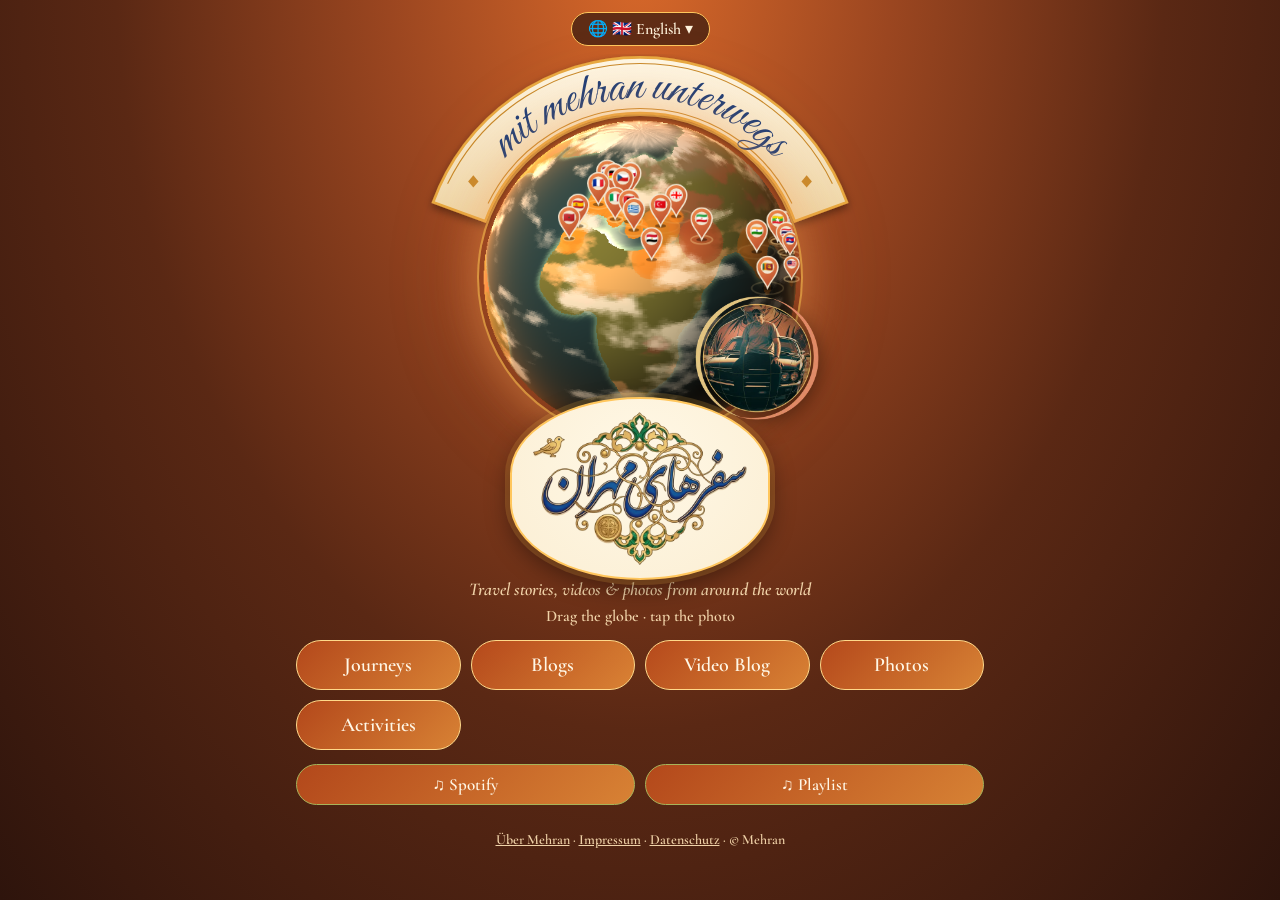
==== commit 152d2233: "Add files via upload" ====
--- a/index.html
+++ b/index.html
@@ -36,7 +36,7 @@
 .leg{display:flex;gap:16px;justify-content:center;align-items:flex-end;flex-wrap:wrap;margin:8px 0}
 .leg div{text-align:center;font-size:15px;color:var(--mut)}.leg canvas{display:block;margin:auto}
 .card{background:var(--card);border:1px solid var(--line);border-radius:16px;margin:14px 0;overflow:hidden}
-.flag{height:7px}
+.flag{height:7px}.card{position:relative}.wm{position:absolute;right:6px;bottom:-18px;font-size:120px;line-height:1;opacity:.08;filter:saturate(.6);pointer-events:none;z-index:0}.card>.ci,.card>.flag{position:relative;z-index:1}
 .ci{padding:12px 14px;display:flex;gap:14px;align-items:flex-start}
 .orb{position:relative;flex:none;width:118px;aspect-ratio:1;padding:5px;border-radius:50%;background:conic-gradient(var(--c1),var(--c2),var(--c1),var(--c2),var(--c1));transition:width .35s;box-shadow:0 0 18px rgba(255,170,90,.3)}
 .orb::after{content:"";position:absolute;inset:-6px;border-radius:50%;border:1px dashed var(--gold);animation:sp 40s linear infinite;pointer-events:none}
@@ -159,7 +159,7 @@
 IT:{nm:'Italien|Italy|ایتالیا|إيطاليا|Ιταλία|Italia|Italia|Ý|Italie|ඉතාලිය|იტალია',f:'🇮🇹',l:'',c:[41.5,13],r:4,z:5,gr:'Benvenuti in Italia',col:['#009246','#ce2b37']},
 IN:{nm:'Indien|India|هند|الهند',f:'🇮🇳',l:'',c:[22,79],r:8,z:2.4,gr:'स्वागत है',col:['#ff9933','#138808']}
 };
-const TRIPS0=[{"cc": "VN", "trips": [{"t": "Vietnam – nächste Reise", "d": "01.2027", "plan": 1}, {"t": "Vietnam September 2023", "d": "09.2023", "n": 15}]}, {"cc": "AL", "trips": [{"t": "Saranda – Das Tor zur Albanischen Riviera", "d": "10.2026"}, {"t": "Albanien Oktober 2023", "d": "10.2023", "n": 17}, {"t": "Griechenland-Albanien23", "d": "2023", "n": 2}], "p": [["Saranda", 39.875, 20.005]]}, {"cc": "GR", "trips": [{"t": "Korfu – Reise-Vlog 2026", "d": "25.09. – 10.10.2026"}, {"t": "Korfu 13.10.22", "d": "10.2022", "n": 22}, {"t": "Korfu im Oktober", "n": 15}, {"t": "Korfu 10.21", "d": "10.2021", "n": 14}, {"t": "GRECE Juli20 – Griechenland", "d": "07.2020", "n": 29}, {"t": "Kreta Februar 2020", "d": "02.2020"}, {"t": "Griechenland – Peloponnes", "n": 15}, {"t": "Eine griechische Abenteuer-Reise", "n": 3}], "p": [["Korfu", 39.62, 19.92], ["Peloponnes", 37.4, 22.4], ["Kreta", 35.25, 24.9]]}, {"cc": "MA", "trips": [{"t": "Marokko Novv. 25", "d": "11.2025", "n": 80}, {"t": "Marokko – Essaouira", "d": "08.2019", "n": 24}, {"t": "Morocco", "n": 22}, {"t": "Morocco, a country that captivates every…", "n": 15}], "p": [["Essaouira", 31.51, -9.77]]}, {"cc": "LK", "trips": [{"t": "Srilanka 2025", "d": "2025", "n": 50}, {"t": "Srilanka Juli 25", "d": "07.2025", "n": 2}, {"t": "SriLanka Januar und Februar 2024", "d": "01.–02.2024"}], "p": [["Negombo", 7.21, 79.84], ["Colombo", 6.93, 79.85], ["Kandy", 7.29, 80.63], ["Dambulla", 7.86, 80.65], ["Pidurangala", 7.96, 80.76], ["Ella", 6.87, 81.05], ["Bandarawela", 6.83, 80.99], ["Tissamaharama", 6.28, 81.29], ["Mirissa", 5.95, 80.46], ["Weligama", 5.97, 80.43], ["Galle", 6.03, 80.22], ["Hikkaduwa", 6.14, 80.1], ["Batticaloa", 7.71, 81.7], ["Bibile", 7.17, 81.23]]}, {"cc": "ID", "trips": [{"t": "Bali 2025", "d": "2025", "n": 30}, {"t": "Bali-Indonesien Juli 2025", "d": "07.2025", "n": 26}], "p": [["Ubud", -8.51, 115.26], ["Canggu", -8.65, 115.14], ["Jimbaran", -8.79, 115.16], ["Sanur", -8.69, 115.26], ["Amed", -8.35, 115.66], ["Nusa Penida", -8.73, 115.54], ["Kuta Lombok", -8.89, 116.28], ["Tetebatu", -8.52, 116.39]]}, {"cc": "US", "trips": [{"t": "California Feb.–April 2025", "d": "02.–04.2025", "n": 28}]}, {"cc": "DE", "trips": [{"t": "Berlin Mai.2022", "d": "05.2022", "n": 6}, {"t": "Germany-Berlin", "n": 2}, {"t": "Kassel-Meissner", "n": 5}]}, {"cc": "EG", "trips": [{"t": "Ägypten", "n": 13}]}, {"cc": "FR", "trips": [{"t": "Frankreich", "n": 2}]}, {"cc": "GE", "trips": [{"t": "Georgien", "n": 2}]}, {"cc": "ES", "trips": [], "p": [["Córdoba", 37.89, -4.78], ["Málaga", 36.72, -4.42], ["Tarifa", 36.01, -5.6], ["Níjar", 36.97, -2.21], ["Jerez de la Frontera", 36.69, -6.14]]}, {"cc": "NL", "trips": [{"t": "Amsterdam – Trip", "n": 4}, {"t": "Niederland – Holland", "n": 5}]}, {"cc": "PL", "trips": [{"t": "One Week in Poland", "n": 1}, {"t": "Poland", "n": 1}]}, {"cc": "CZ", "trips": [{"t": "A weekend in Prague.", "n": 2}]}, {"cc": "IT", "trips": [{"t": "Neapel", "n": 1}]}, {"cc": "IN", "trips": [{"t": "Indien", "n": 1}]}];
+const TRIPS0=[{"cc":"VN","trips":[{"t":"Vietnam – nächste Reise","d":"01.2027","plan":1},{"t":"Vietnam September 2023","d":"09.2023","n":15,"u":"https://www.youtube.com/playlist?list=PLK7IYQJvBvL_j-seGiymOqpPjES4iVDdz"},{"t":"Ein kurzer Südostasien-Trip","n":28,"u":"https://www.youtube.com/playlist?list=PLK7IYQJvBvL_MVP80N3lHsMqxdnpNzJwy","d":"ab 08.04.2019"}]},{"cc":"AL","trips":[{"t":"Albanien Oktober 2023","d":"10.2023","n":17,"u":"https://www.youtube.com/playlist?list=PLK7IYQJvBvL-GRQfjjQvc_ScTZwaPZfms"},{"t":"Griechenland-Albanien23","d":"2023","n":2,"u":"https://www.youtube.com/playlist?list=PLK7IYQJvBvL-v8k7Y-uV62BzNGcdFOg87"}],"p":[["Saranda",39.875,20.005]]},{"cc":"GR","trips":[{"t":"Griechenland, Korfu und Albanien 26","d":"25.09. – 13.10.2026","n":25,"u":"https://www.youtube.com/playlist?list=PLbUcU8o6pgsc"},{"t":"Korfu 13.10.22","d":"10.2022","n":22,"u":"https://www.youtube.com/playlist?list=PLK7IYQJvBvL9l3xIUmHalRfUQg0AOVvkH"},{"t":"Korfu im Oktober","n":15,"u":"https://www.youtube.com/playlist?list=PLK7IYQJvBvL8sZtdPAbAl7u0tgvv3zffu"},{"t":"Korfu 10.21","d":"10.2021","n":14,"u":"https://www.youtube.com/playlist?list=PLK7IYQJvBvL_VCsCNZamAvRNkm7hzdjE2"},{"t":"GRECE Juli20 – Griechenland","d":"07.2020","n":29,"u":"https://www.youtube.com/playlist?list=PLK7IYQJvBvL-OUzkJKdcB6rPIQAaKxYHu"},{"t":"Kreta Februar 2020","d":"02.2020","u":"https://www.youtube.com/playlist?list=PLK7IYQJvBvL_bHCG347lW9DcyRdDhBv4s","n":11},{"t":"Griechenland – Peloponnes","n":15,"u":"https://www.youtube.com/playlist?list=PLK7IYQJvBvL-oz8FswSw3-4pvoGsQU-_o"},{"t":"Eine griechische Abenteuer-Reise","n":3,"u":"https://www.youtube.com/playlist?list=PLK7IYQJvBvL97mdpK6uc177DOiRed5Jnr"},{"t":"Griechenland-Peloponnes (2 kurze Wochen)","n":1,"u":"https://www.youtube.com/playlist?list=PLK7IYQJvBvL_WvmVUEO-pPE62utVep92y"}],"p":[["Korfu",39.62,19.92],["Peloponnes",37.4,22.4],["Kreta",35.25,24.9]]},{"cc":"MA","trips":[{"t":"Marokko Novv. 25","d":"11.2025","n":80,"u":"https://www.youtube.com/playlist?list=PLK7IYQJvBvL9GCPq7Ofoptq9KOTf4Slmx"},{"t":"Marokko – Essaouira","d":"08.2019","n":24,"u":"https://www.youtube.com/playlist?list=PLK7IYQJvBvL8e-OgEwTjrcTp4NRU0_k49"},{"t":"Morocco","n":22,"u":"https://www.youtube.com/playlist?list=PLK7IYQJvBvL9EDejEr27tIw-SF6Q414k7"},{"t":"Morocco – a country that captivates every visitor, May 2023","n":15,"u":"https://www.youtube.com/playlist?list=PLK7IYQJvBvL9WjF_-D-Q2iMv-45T73yQm","d":"05.2023"}],"p":[["Essaouira",31.51,-9.77]]},{"cc":"LK","trips":[{"t":"Srilanka 2025","d":"2025","n":50,"u":"https://www.youtube.com/playlist?list=PLK7IYQJvBvL9g1Zt_JQIw4doe4rzZhBnB"},{"t":"SriLanka Januar und Februar 2024","d":"01.–02.2024","u":"https://www.youtube.com/playlist?list=PLK7IYQJvBvL-4NCX0VMal5L5AbbhhAOcP","n":39}],"p":[["Negombo",7.21,79.84],["Colombo",6.93,79.85],["Kandy",7.29,80.63],["Dambulla",7.86,80.65],["Pidurangala",7.96,80.76],["Ella",6.87,81.05],["Bandarawela",6.83,80.99],["Tissamaharama",6.28,81.29],["Mirissa",5.95,80.46],["Weligama",5.97,80.43],["Galle",6.03,80.22],["Hikkaduwa",6.14,80.1],["Batticaloa",7.71,81.7],["Bibile",7.17,81.23]]},{"cc":"ID","trips":[{"t":"Bali 2025","d":"2025","n":30,"u":"https://www.youtube.com/playlist?list=PLK7IYQJvBvL-77VlKftUN8JNTv4ysj3gv"},{"t":"Bali-Indonesien Juli 2025","d":"07.2025","n":26,"u":"https://www.youtube.com/playlist?list=PLK7IYQJvBvL9xcEQ48io8DAX8I3dr_6Ii"}],"p":[["Ubud",-8.51,115.26],["Canggu",-8.65,115.14],["Jimbaran",-8.79,115.16],["Sanur",-8.69,115.26],["Amed",-8.35,115.66],["Nusa Penida",-8.73,115.54],["Kuta Lombok",-8.89,116.28],["Tetebatu",-8.52,116.39]]},{"cc":"US","trips":[{"t":"California Feb.–April 2025","d":"02.–04.2025","n":28,"u":"https://www.youtube.com/playlist?list=PLK7IYQJvBvL8bwL2enn6qKxyO47CRc2pj"}]},{"cc":"DE","trips":[{"t":"Berlin Mai.2022","d":"05.2022","n":6,"u":"https://www.youtube.com/playlist?list=PLK7IYQJvBvL-vZhtR6yU6CM2fv5FEP0lp"},{"t":"Germany-Berlin","n":2,"u":"https://www.youtube.com/playlist?list=PLK7IYQJvBvL8lr8VU2QjK4sBc7f28wb0-"},{"t":"Kassel-Meissner","n":5,"u":"https://www.youtube.com/playlist?list=PLK7IYQJvBvL8F_A6GiAANzNLdQYuk-XRG"}]},{"cc":"EG","trips":[{"t":"Ägypten","n":13,"u":"https://www.youtube.com/playlist?list=PLK7IYQJvBvL_avf0HvTjD94NXK4SsvBXL"}]},{"cc":"FR","trips":[{"t":"Frankreich","n":2,"u":"https://www.youtube.com/playlist?list=PLK7IYQJvBvL_Wz4NDZZyFI4WbovrCTuhR"}]},{"cc":"GE","trips":[{"t":"Georgien","n":2,"u":"https://www.youtube.com/playlist?list=PLK7IYQJvBvL-Q3kTNDHz3GAaiKJOj6Lld"}]},{"cc":"ES","trips":[{"t":"Spanien-Andalusien – Roadtrip, Flamenco Festival Córdoba, Busreise","n":9,"u":"https://www.youtube.com/playlist?list=PLV3-Gfnl7DJ8"}],"p":[["Córdoba",37.89,-4.78],["Málaga",36.72,-4.42],["Tarifa",36.01,-5.6],["Níjar",36.97,-2.21],["Jerez de la Frontera",36.69,-6.14]]},{"cc":"NL","trips":[{"t":"Amsterdam – Trip","n":4,"u":"https://www.youtube.com/playlist?list=PLK7IYQJvBvL_p52QzLRd9z08mSTgegpL1"},{"t":"Niederland – Holland","n":5,"u":"https://www.youtube.com/playlist?list=PLK7IYQJvBvL-Njw_7P2r1eX3pqBKCmFR4"}]},{"cc":"PL","trips":[{"t":"One Week in Poland","n":1,"u":"https://www.youtube.com/playlist?list=PLK7IYQJvBvL-Y9GRzeo-f2zcyzftHcGHU"},{"t":"Poland","n":1,"u":"https://www.youtube.com/playlist?list=PLK7IYQJvBvL_70D81ZTG63IVo8B11hkc-"}]},{"cc":"CZ","trips":[{"t":"A weekend in Prague.","n":2,"u":"https://www.youtube.com/playlist?list=PLK7IYQJvBvL-BqVa8-g48Fk675jWPJqf4"}]},{"cc":"IT","trips":[{"t":"Neapel","n":1,"u":"https://www.youtube.com/playlist?list=PLK7IYQJvBvL-jELhUAFO-7YyEWWmO5N-w"}]},{"cc":"IN","trips":[{"t":"Indien","n":1,"u":"https://www.youtube.com/playlist?list=PLK7IYQJvBvL89Zd0JbinfG_aPQ4ooJIW-"}]},{"cc":"TR","trips":[{"t":"Türkei","n":3,"u":"https://www.youtube.com/playlist?list=PLK7IYQJvBvL-3AY-rRMUgKYAfAygYJKuE"}]},{"cc":"TH","trips":[{"t":"Ein kurzer Südostasien-Trip","n":28,"u":"https://www.youtube.com/playlist?list=PLK7IYQJvBvL_MVP80N3lHsMqxdnpNzJwy","d":"ab 08.04.2019"}],"p":[["Phuket",7.88,98.39],["Khao Sok",8.92,98.53],["Krabi",8.086,98.906],["Klong Muang",8.12,98.82]]},{"cc":"MM","trips":[{"t":"Ein kurzer Südostasien-Trip","n":28,"u":"https://www.youtube.com/playlist?list=PLK7IYQJvBvL_MVP80N3lHsMqxdnpNzJwy","d":"ab 08.04.2019"}]},{"cc":"KH","trips":[{"t":"Ein kurzer Südostasien-Trip","n":28,"u":"https://www.youtube.com/playlist?list=PLK7IYQJvBvL_MVP80N3lHsMqxdnpNzJwy","d":"ab 08.04.2019"}]},{"cc":"LA","trips":[{"t":"Ein kurzer Südostasien-Trip","n":28,"u":"https://www.youtube.com/playlist?list=PLK7IYQJvBvL_MVP80N3lHsMqxdnpNzJwy","d":"ab 08.04.2019"}]},{"cc":"MY","trips":[{"t":"Ein kurzer Südostasien-Trip","d":"ab 08.04.2019","n":28,"u":"https://www.youtube.com/playlist?list=PLK7IYQJvBvL_MVP80N3lHsMqxdnpNzJwy"}],"p":[["Kuala Lumpur",3.139,101.687]]}];
 function expand(raw){return raw.map(e=>{const k=Object.assign({},DB[e.cc]||{},e);k.p=e.p||[];k.trips=(e.trips||[]).slice();k.plan=k.trips.length>0&&k.trips.every(x=>x.plan);return k})}
 let RAW=TRIPS0,draft=false;try{if(location.hash==='#admin'){const sv=localStorage.getItem('mm_raw2');if(sv){RAW=JSON.parse(sv);draft=true}}}catch(e){}
 let T=expand(RAW);
@@ -293,7 +293,7 @@
  const pls=k.p.length?k.p.map(q=>({n:q[0],la:q[1],lo:q[2],u:q[3]||''})):[{n:title,la:k.c[0],lo:k.c[1],u:''}];
  const link=q=>q.u||(k.p.length?mapU(q.n,nm[0]):fu);
  const chips=k.p.length?pls.map(q=>`<a target="_blank" rel="noopener" href="${link(q)}">${pinI(q.u?'#f2b84b':k.plan?'#a7b45a':'#e8723a')}${q.n}</a>`).join(''):'';
- c.innerHTML=`<div class="flag" style="background:linear-gradient(90deg,${k.col[0]} 50%,${k.col[1]} 50%)"></div><div class="ci"><div class="orb" style="--c1:${k.col[0]};--c2:${k.col[1]}"><canvas width="260" height="260"></canvas><span class="fb">${k.f}</span></div><div class="tx"><h2>${title}</h2><div class="gr">${k.gr}</div><ul class="pl">${pl}</ul><div class="chips">${chips}</div></div></div>`;
+ c.innerHTML=`<span class="wm" aria-hidden="true">${k.f}</span><div class="flag" style="background:linear-gradient(90deg,${k.col[0]} 50%,${k.col[1]} 50%)"></div><div class="ci"><div class="orb" style="--c1:${k.col[0]};--c2:${k.col[1]}"><canvas width="260" height="260"></canvas><span class="fb">${k.f}</span></div><div class="tx"><h2>${title}</h2><div class="gr">${k.gr}</div><ul class="pl">${pl}</ul><div class="chips">${chips}</div></div></div>`;
  L.appendChild(c);const cv=c.querySelector('canvas'),orb=c.querySelector('.orb'),ci=c.querySelector('.ci'),pins=pls.map((q,i)=>({la:q.la,lo:q.lo,col:q.u?CV[2]:k.plan?CV[1]:CV[0],fl:q.u?'▶':'',id:i}));
  let l0=k.c[1],p0=k.c[0],hit=[],dr=null,mv=0,qq=0;const z=k.z||6;
  const go=()=>{hit=render(cv,l0,p0,z,pins,0,0)};go();
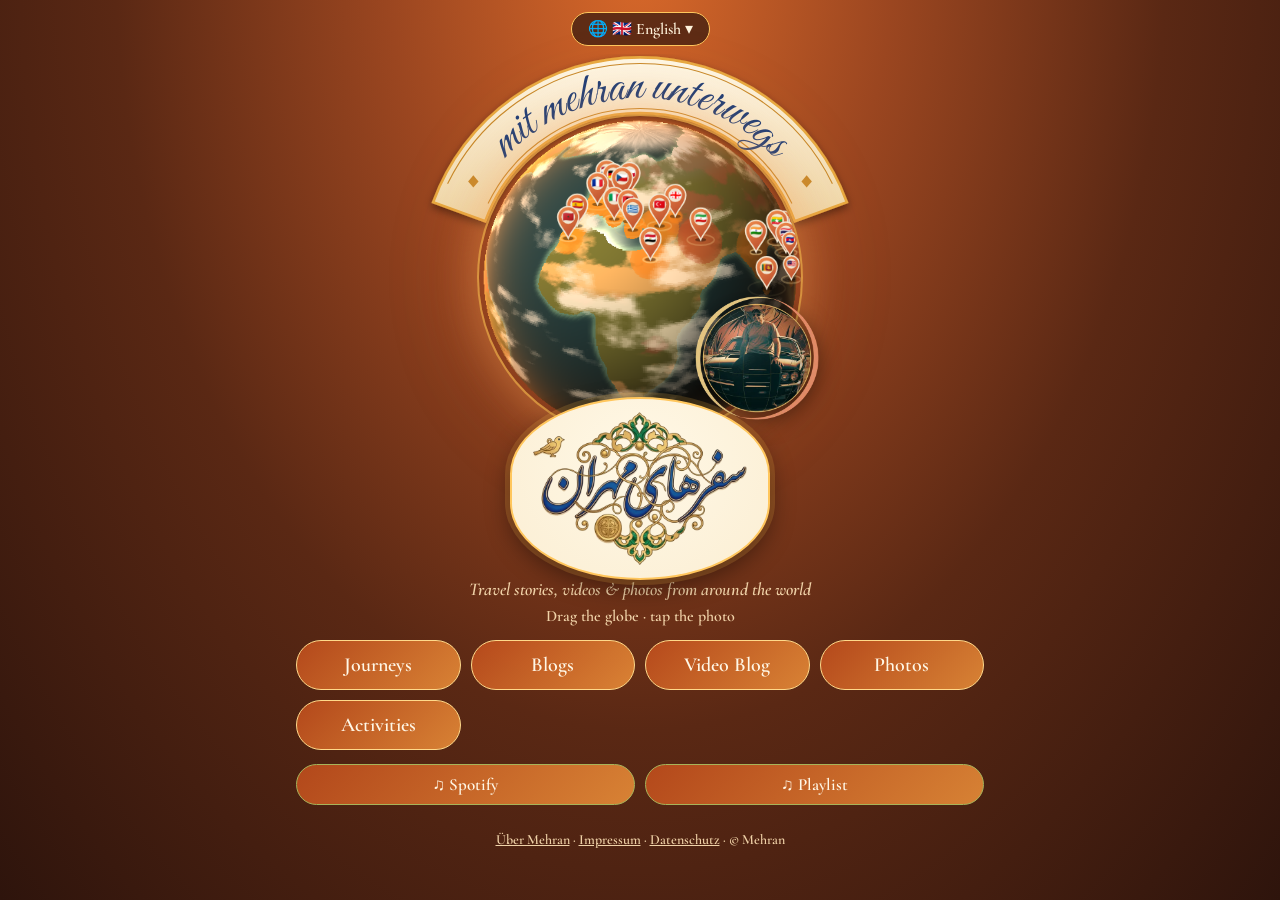
==== commit a53a6b4e: "Add files via upload" ====
--- a/index.html
+++ b/index.html
@@ -36,7 +36,7 @@
 .leg{display:flex;gap:16px;justify-content:center;align-items:flex-end;flex-wrap:wrap;margin:8px 0}
 .leg div{text-align:center;font-size:15px;color:var(--mut)}.leg canvas{display:block;margin:auto}
 .card{background:var(--card);border:1px solid var(--line);border-radius:16px;margin:14px 0;overflow:hidden}
-.flag{height:7px}.card{position:relative}.wm{position:absolute;right:6px;bottom:-18px;font-size:120px;line-height:1;opacity:.08;filter:saturate(.6);pointer-events:none;z-index:0}.card>.ci,.card>.flag{position:relative;z-index:1}
+.flag{height:7px}.card{position:relative}.wm{position:absolute;right:10px;bottom:6px;width:150px;height:auto;opacity:.16;border-radius:6px;pointer-events:none;z-index:0}.card>.ci,.card>.flag{position:relative;z-index:1}
 .ci{padding:12px 14px;display:flex;gap:14px;align-items:flex-start}
 .orb{position:relative;flex:none;width:118px;aspect-ratio:1;padding:5px;border-radius:50%;background:conic-gradient(var(--c1),var(--c2),var(--c1),var(--c2),var(--c1));transition:width .35s;box-shadow:0 0 18px rgba(255,170,90,.3)}
 .orb::after{content:"";position:absolute;inset:-6px;border-radius:50%;border:1px dashed var(--gold);animation:sp 40s linear infinite;pointer-events:none}
@@ -293,7 +293,7 @@
  const pls=k.p.length?k.p.map(q=>({n:q[0],la:q[1],lo:q[2],u:q[3]||''})):[{n:title,la:k.c[0],lo:k.c[1],u:''}];
  const link=q=>q.u||(k.p.length?mapU(q.n,nm[0]):fu);
  const chips=k.p.length?pls.map(q=>`<a target="_blank" rel="noopener" href="${link(q)}">${pinI(q.u?'#f2b84b':k.plan?'#a7b45a':'#e8723a')}${q.n}</a>`).join(''):'';
- c.innerHTML=`<span class="wm" aria-hidden="true">${k.f}</span><div class="flag" style="background:linear-gradient(90deg,${k.col[0]} 50%,${k.col[1]} 50%)"></div><div class="ci"><div class="orb" style="--c1:${k.col[0]};--c2:${k.col[1]}"><canvas width="260" height="260"></canvas><span class="fb">${k.f}</span></div><div class="tx"><h2>${title}</h2><div class="gr">${k.gr}</div><ul class="pl">${pl}</ul><div class="chips">${chips}</div></div></div>`;
+ c.innerHTML=`${k.cc?`<img class="wm" alt="" src="https://flagcdn.com/w320/${k.cc.toLowerCase()}.png">`:""}<div class="flag" style="background:linear-gradient(90deg,${k.col[0]} 50%,${k.col[1]} 50%)"></div><div class="ci"><div class="orb" style="--c1:${k.col[0]};--c2:${k.col[1]}"><canvas width="260" height="260"></canvas><span class="fb">${k.cc?`<img alt="" src="https://flagcdn.com/w40/${k.cc.toLowerCase()}.png" style="width:20px;height:auto;border-radius:2px">`:k.f}</span></div><div class="tx"><h2>${title}</h2><div class="gr">${k.gr}</div><ul class="pl">${pl}</ul><div class="chips">${chips}</div></div></div>`;
  L.appendChild(c);const cv=c.querySelector('canvas'),orb=c.querySelector('.orb'),ci=c.querySelector('.ci'),pins=pls.map((q,i)=>({la:q.la,lo:q.lo,col:q.u?CV[2]:k.plan?CV[1]:CV[0],fl:q.u?'▶':'',id:i}));
  let l0=k.c[1],p0=k.c[0],hit=[],dr=null,mv=0,qq=0;const z=k.z||6;
  const go=()=>{hit=render(cv,l0,p0,z,pins,0,0)};go();
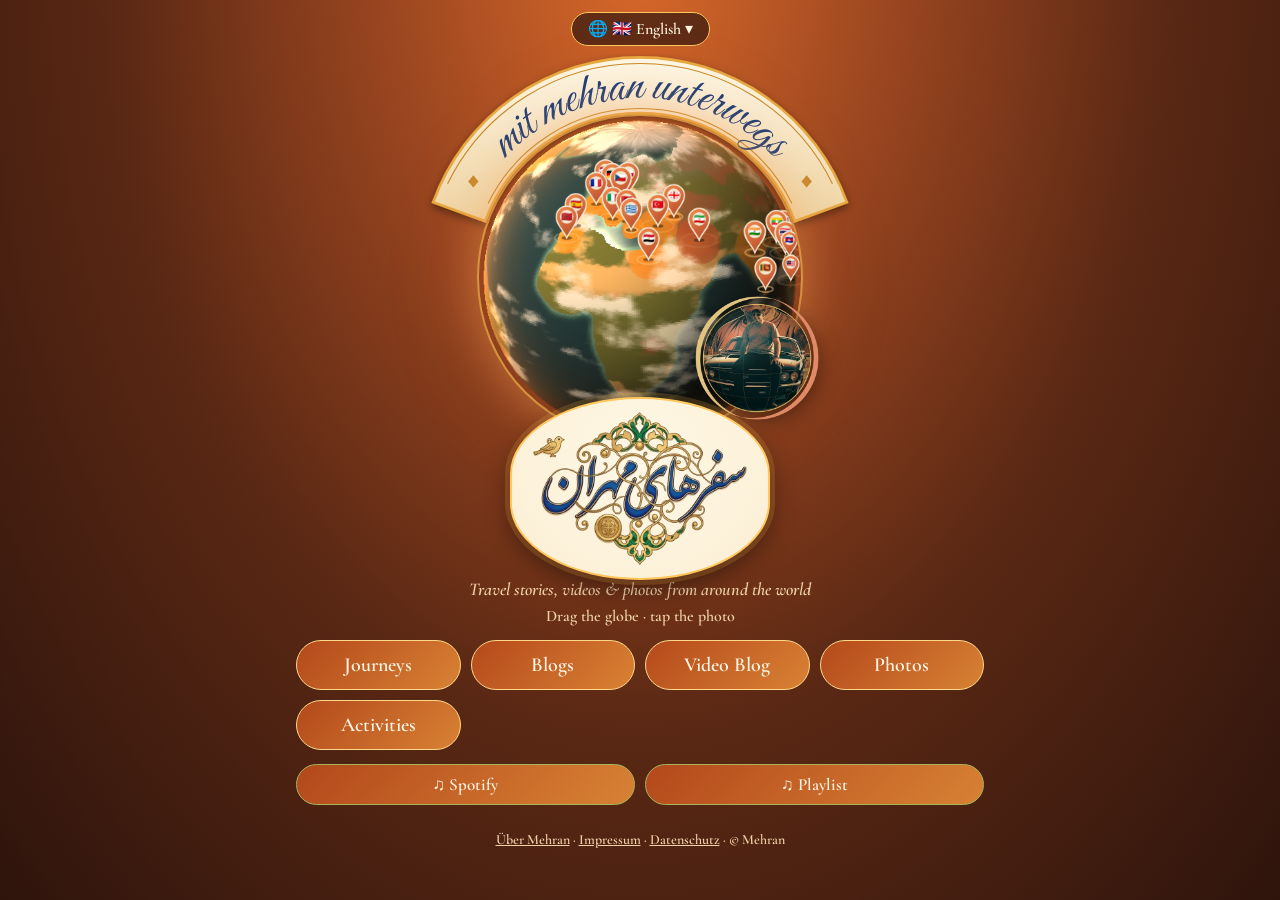
==== commit 079c3956: "Add files via upload" ====
--- a/index.html
+++ b/index.html
@@ -4,11 +4,11 @@
 <title>Mit Mehran unterwegs – Reiseblog, Reisevideos &amp; Fotos aus aller Welt | سفرهای مهران</title>
 <meta name="description" content="Mit Mehran unterwegs: Reisevideos, Reiseberichte und Fotos aus Korfu, Marokko, Sri Lanka, Bali, Vietnam, Ägypten und vielen weiteren Ländern – Geschichten ohne Hektik, direkt von unterwegs.">
 <meta name="theme-color" content="#3a1a10"><meta name="robots" content="index,follow,max-image-preview:large">
-<link rel="canonical" href="https://mehranaghadavoodi-blip.github.io/mit-mehran-unterwegs1/"><link rel="icon" href="favicon.png"><link rel="apple-touch-icon" href="favicon.png">
+<link rel="canonical" href="https://mehranunterwegs.de/"><link rel="icon" href="favicon.png"><link rel="apple-touch-icon" href="favicon.png">
 <meta property="og:type" content="website"><meta property="og:site_name" content="Mit Mehran unterwegs"><meta property="og:locale" content="de_DE">
 <meta property="og:title" content="Mit Mehran unterwegs – Reisen, Videos &amp; Fotos"><meta property="og:description" content="Reisevideos, Berichte und Fotos aus aller Welt – Korfu, Marokko, Sri Lanka, Bali, Vietnam und mehr.">
-<meta property="og:url" content="https://mehranaghadavoodi-blip.github.io/mit-mehran-unterwegs1/"><meta property="og:image" content="https://mehranaghadavoodi-blip.github.io/mit-mehran-unterwegs1/og-image.jpg"><meta name="twitter:card" content="summary_large_image">
-<script type="application/ld+json">{"@context": "https://schema.org", "@graph": [{"@type": "WebSite", "name": "Mit Mehran unterwegs", "alternateName": "سفرهای مهران", "url": "https://mehranaghadavoodi-blip.github.io/mit-mehran-unterwegs1/", "inLanguage": ["de", "en", "fa", "ar"]}, {"@type": "Person", "name": "Mehran", "jobTitle": "Fotograf, Video-Creator und Schriftsteller", "url": "https://mehranaghadavoodi-blip.github.io/mit-mehran-unterwegs1/", "sameAs": ["https://youtube.com/@mitmehranunterwegs", "https://www.instagram.com/abadani225", "https://www.facebook.com/share/1QJ9mqX9H7/", "https://www.tiktok.com/@jelly.abdu"]}]}</script>
+<meta property="og:url" content="https://mehranunterwegs.de/"><meta property="og:image" content="https://mehranunterwegs.de/og-image.jpg"><meta name="twitter:card" content="summary_large_image">
+<script type="application/ld+json">{"@context": "https://schema.org", "@graph": [{"@type": "WebSite", "name": "Mit Mehran unterwegs", "alternateName": "سفرهای مهران", "url": "https://mehranunterwegs.de/", "inLanguage": ["de", "en", "fa", "ar"]}, {"@type": "Person", "name": "Mehran", "jobTitle": "Fotograf, Video-Creator und Schriftsteller", "url": "https://mehranunterwegs.de/", "sameAs": ["https://youtube.com/@mitmehranunterwegs", "https://www.instagram.com/abadani225", "https://www.facebook.com/share/1QJ9mqX9H7/", "https://www.tiktok.com/@jelly.abdu"]}]}</script>
 <link rel="stylesheet" href="fonts/fonts.css">
 <style>
 :root{--bg:#3a1a10;--ink:#fff3dc;--mut:#f0d2a8;--gold:#ffc65c;--terra:#e8723a;--olive:#a7b45a;--card:rgba(66,30,16,.78);--line:#a8622f;--plate:#fbeed3;box-sizing:border-box;padding-top:env(safe-area-inset-top,0px);padding-bottom:env(safe-area-inset-bottom,0px)}
